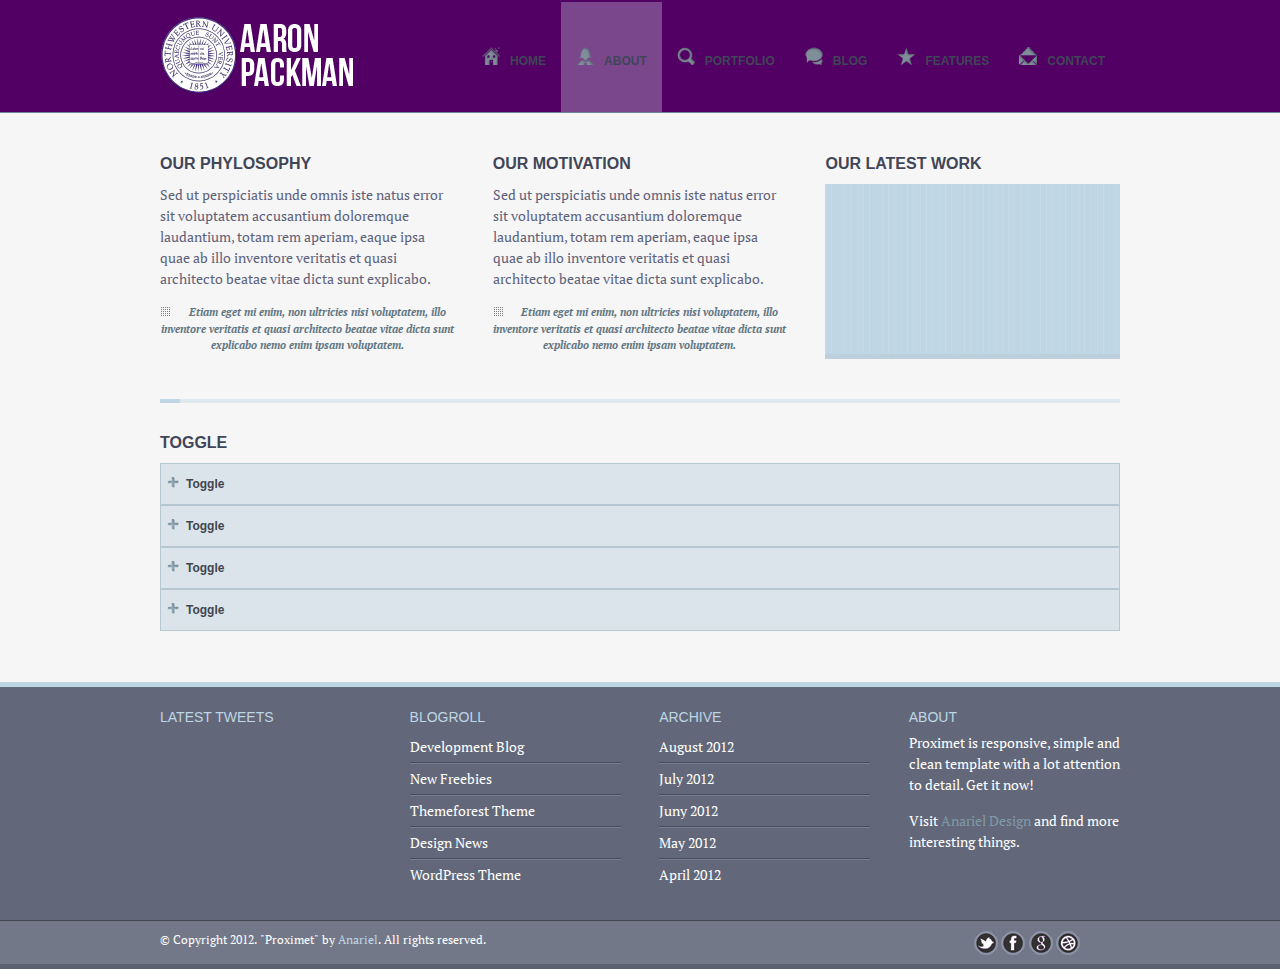
==== about.html @ 251e6d17 "added files" ====
<!DOCTYPE html>
<!--[if lt IE 7 ]><html class="ie ie6" lang="en"> <![endif]-->
<!--[if IE 7 ]><html class="ie ie7" lang="en"> <![endif]-->
<!--[if IE 8 ]><html class="ie ie8" lang="en"> <![endif]-->
<!--[if (gte IE 9)|!(IE)]><!-->
<html lang="en">
<!--<![endif]-->
<head>

<!-- Basic Page Needs ================================================== 
================================================== -->

<meta charset="utf-8">
<title>Proximet Responsive Site Template</title>
<meta name="description" content="Place to put your description text">
<meta name="author" content="">
<!--[if lt IE 9]>
		<script src="http://html5shim.googlecode.com/svn/trunk/html5.js"></script>
	<![endif]-->

<!-- Mobile Specific Metas ================================================== 
================================================== -->

<meta name="viewport" content="width=device-width, initial-scale=1, maximum-scale=1, user-scalable=0">

<!-- CSS ==================================================
================================================== -->

<link rel="stylesheet" href="css/base.css">
<link rel="stylesheet" href="css/skeleton.css">
<link rel="stylesheet" href="css/screen.css">
<link rel="stylesheet" href="css/prettyPhoto.css" type="text/css" media="screen" />

<!-- Favicons ==================================================
================================================== -->

<link rel="shortcut icon" href="images/favicon.png">
<link rel="apple-touch-icon" href="images/apple-touch-icon.png">
<link rel="apple-touch-icon" sizes="72x72" href="images/apple-touch-icon-72x72.png">
<link rel="apple-touch-icon" sizes="114x114" href="images/apple-touch-icon-114x114.png">

<!-- Google Fonts ==================================================
================================================== -->

<link href='http://fonts.googleapis.com/css?family=PT+Serif:400,700,400italic,700italic' rel='stylesheet' type='text/css'>
</head>
<body>

<!-- Home - Content Part ==================================================
================================================== -->
<div id="header">
  <div class="container header"> 
    <!-- Header | Logo, Menu
		================================================== -->
    <header>
      <div class="logo"><a href="index.html"><img src="images/logo.png" alt="" /></a></div>
      <div class="mainmenu">
        <div id="mainmenu">
          <ul class="sf-menu">
            <li><a href="index.html"><span class="home"><img src="images/home.png" alt="" /></span>Home</a></li>
            <li><a href="about.html" id="visited"><span class="home"><img src="images/about.png" alt="" /></span>About</a></li>
            <li><a href="portfolio.html"><span class="home"><img src="images/portfolio.png" alt="" /></span>Portfolio</a>
              <ul>
                <li><a href="gallery.html">Portfolio Gallery</a></li>
              </ul>
            </li>
            <li><a href="blog.html"><span class="home"><img src="images/blog.png" alt="" /></span>Blog</a>
              <ul>
                <li><a href="singleblog.html">Single Post</a></li>
              </ul>
            </li>
            <li><a href="features.html"><span class="home"><img src="images/features.png" alt="" /></span>features</a></li>
            <li><a href="contact.html"><span class="home"><img src="images/contact.png" alt="" /></span>Contact</a></li>
          </ul>
        </div>
        
        <!-- Responsive Menu -->
        
        <form id="responsive-menu" action="#" method="post">
          <select>
            <option value="">Navigation</option>
            <option value="index.html">Home</option>
            <option value="about.html">About</option>
            <option value="portfolio.html">Portfolio</option>
            <option value="gallery.html">Portfolio Gallery</option>
            <option value="blog.html">Blog</option>
            <option value="singleblog.html">Single Post</option>
            <option value="features.html">Features</option>
            <option value="contact.html">Contact</option>
          </select>
        </form>
      </div>
    </header>
  </div>
</div>
<!-- About Content Part - Box One ==================================================
================================================== -->
<div class="blankSeparator"></div>
<div class="container">
  <div class="one_third">
    <section class="aboutoneleft">
      <h2>Our Phylosophy</h2>
      <p>Sed ut perspiciatis unde omnis iste natus error sit voluptatem accusantium doloremque laudantium, totam rem aperiam, eaque ipsa quae ab illo inventore veritatis et quasi architecto beatae vitae dicta sunt explicabo.</p>
      <img class="raster" src="images/raster.png" alt=""/>
      <p class="quote">Etiam eget mi enim, non ultricies nisi voluptatem, illo inventore veritatis et quasi architecto beatae vitae dicta sunt explicabo nemo enim ipsam voluptatem.</p>
    </section>
  </div>
  <!-- end one-third column ends here -->
  <div class="one_third">
    <section class="aboutonecenter">
      <h2>Our Motivation</h2>
      <p>Sed ut perspiciatis unde omnis iste natus error sit voluptatem accusantium doloremque laudantium, totam rem aperiam, eaque ipsa quae ab illo inventore veritatis et quasi architecto beatae vitae dicta sunt explicabo.</p>
      <img class="raster" src="images/raster.png" alt=""/>
      <p class="quote">Etiam eget mi enim, non ultricies nisi voluptatem, illo inventore veritatis et quasi architecto beatae vitae dicta sunt explicabo nemo enim ipsam voluptatem.</p>
    </section>
  </div>
  <!-- end one-third column ends here -->
  <div class="one_third lastcolumn">
    <section class="aboutoneright">
      <h2>Our Latest Work</h2>
      <img src="images/about/1.jpg" alt=""/> </section>
  </div>
  <!-- end one-third column ends here --> 
</div>
<!-- econtainer ends here --> 
<!-- About Content Part - Box Two ==================================================
================================================== -->
<div class="container">
  <div class="sepContainer1"></div>
  <!-- Toggle -->
  <h2>Toggle</h2>
  <div class="toggle-trigger">Toggle</div>
  <div class="toggle-container">
    <p>Pellentesque habitant morbi tristique senectus et netus et malesuada fames ac turpis egestas. Vestibulum tortor quam, feugiat vitae, ultricies eget, tempor sit amet, ante. Donec eu libero sit amet quam egestas semper. Aenean ultricies mi vitae est. Mauris placerat eleifend leo. Quisque sit amet est et sapien ullamcorper pharetra. Vestibulum erat wisi, condimentum sed, commodo vitae, ornare sit amet, wisi. Aenean fermentum, elit eget tincidunt condimentum, eros ipsum rutrum orci, sagittis tempus lacus enim ac dui. Donec non enim in turpis pulvinar facilisis. Ut felis. Praesent dapibus, neque id cursus faucibus, tortor neque egestas augue, eu vulputate magna eros eu erat. </p>
  </div>
  <div class="toggle-trigger">Toggle</div>
  <div class="toggle-container">
    <p>Pellentesque habitant morbi tristique senectus et netus et malesuada fames ac turpis egestas. Vestibulum tortor quam, feugiat vitae, ultricies eget, tempor sit amet, ante. Donec eu libero sit amet quam egestas semper. Aenean ultricies mi vitae est. Mauris placerat eleifend leo. Quisque sit amet est et sapien ullamcorper pharetra. Vestibulum erat wisi, condimentum sed, commodo vitae, ornare sit amet, wisi. Aenean fermentum, elit eget tincidunt condimentum, eros ipsum rutrum orci, sagittis tempus lacus enim ac dui. Donec non enim in turpis pulvinar facilisis. Ut felis. Praesent dapibus, neque id cursus faucibus, tortor neque egestas augue, eu vulputate magna eros eu erat. </p>
  </div>
  <div class="toggle-trigger">Toggle</div>
  <div class="toggle-container">
    <p>Pellentesque habitant morbi tristique senectus et netus et malesuada fames ac turpis egestas. Vestibulum tortor quam, feugiat vitae, ultricies eget, tempor sit amet, ante. Donec eu libero sit amet quam egestas semper. Aenean ultricies mi vitae est. Mauris placerat eleifend leo. Quisque sit amet est et sapien ullamcorper pharetra. Vestibulum erat wisi, condimentum sed, commodo vitae, ornare sit amet, wisi. Aenean fermentum, elit eget tincidunt condimentum, eros ipsum rutrum orci, sagittis tempus lacus enim ac dui. Donec non enim in turpis pulvinar facilisis. Ut felis. Praesent dapibus, neque id cursus faucibus, tortor neque egestas augue, eu vulputate magna eros eu erat. </p>
  </div>
  <div class="toggle-trigger">Toggle</div>
  <div class="toggle-container">
    <p>Pellentesque habitant morbi tristique senectus et netus et malesuada fames ac turpis egestas. Vestibulum tortor quam, feugiat vitae, ultricies eget, tempor sit amet, ante. Donec eu libero sit amet quam egestas semper. Aenean ultricies mi vitae est. Mauris placerat eleifend leo. Quisque sit amet est et sapien ullamcorper pharetra. Vestibulum erat wisi, condimentum sed, commodo vitae, ornare sit amet, wisi. Aenean fermentum, elit eget tincidunt condimentum, eros ipsum rutrum orci, sagittis tempus lacus enim ac dui. Donec non enim in turpis pulvinar facilisis. Ut felis. Praesent dapibus, neque id cursus faucibus, tortor neque egestas augue, eu vulputate magna eros eu erat. </p>
  </div>
  <!-- ENDS Toggle --> 
</div>
<div class="blankSeparator1"></div>

<!--Footer ==================================================
================================================== -->
<div id="footer">
  <div class="container footer">
    <div class="one_fourth">
      <h3>Latest Tweets</h3>
      <div id="tweets"></div>
    </div>
    <div class="one_fourth">
      <h3>Blogroll</h3>
      <ul>
        <li class="lines"><a href="#" title="">Development Blog</a></li>
        <li class="lines"><a href="#" class="">New Freebies</a></li>
        <li class="lines"><a href="#" class="">Themeforest Theme</a></li>
        <li class="lines"><a href="#" class=""> Design News</a></li>
        <li class="lines"><a href="#" class="">WordPress Theme</a></li>
      </ul>
    </div>
    <div class="one_fourth">
      <h3>Archive</h3>
      <ul>
        <li class="lines"><a href="#" class=""> August 2012</a></li>
        <li class="lines"><a href="#" class="">July 2012</a></li>
        <li class="lines"><a href="#" class="">Juny 2012</a></li>
        <li class="lines"><a href="#" class=""> May 2012</a></li>
        <li class="lines"><a href="#" class="">April 2012</a></li>
      </ul>
    </div>
    <div class="one_fourth lastcolumn">
      <h3>About</h3>
      <p>Proximet is responsive, simple and clean template with a lot attention to detail. Get it now!</p>
      <p>Visit <a href="http://anarieldesign.com/" >Anariel Design</a> and find more interesting things.</p>
    </div>
  </div>
  <!-- container ends here --> 
</div>
<!-- footer ends here --> 
<!-- Copyright ==================================================
================================================== -->
<div id="copyright">
  <div class="container">
    <div class="eleven columns alpha">
      <p class="copyright">&copy; Copyright 2012. &quot;Proximet&quot; by <a href="http://www.anarieldesign.com/">Anariel</a>. All rights reserved.</p>
    </div>
    <div class="five columns omega">
      <section class="socials">
        <ul class="socials fr">
          <li><a href="#"><img src="images/socials/twitter.png" class="poshytip" title="Twitter"  alt="" /></a></li>
          <li><a href="#"><img src="images/socials/facebook.png" class="poshytip" title="Facebook" alt="" /></a></li>
          <li><a href="#"><img src="images/socials/google.png" class="poshytip" title="Google" alt="" /></a></li>
          <li><a href="#"><img src="images/socials/dribbble.png" class="poshytip" title="Dribbble" alt="" /></a></li>
        </ul>
      </section>
    </div>
  </div>
  <!-- container ends here --> 
</div>
<!-- copyright ends here --> 
<!-- End Document
================================================== --> 
<!-- Scripts ==================================================
================================================== --> 
<script src="js/jquery-1.8.0.min.js" type="text/javascript"></script> 
<!-- Main js files --> 
<script src="js/screen.js" type="text/javascript"></script> 
<!-- Tooltip --> 
<script src="js/poshytip-1.0/src/jquery.poshytip.min.js" type="text/javascript"></script> 
<!-- Tabs --> 
<script src="js/tabs.js" type="text/javascript"></script> 
<!-- Tweets --> 
<script src="js/jquery.tweetable.js" type="text/javascript"></script> 
<!-- Include prettyPhoto --> 
<script src="js/jquery.prettyPhoto.js" type="text/javascript"></script> 
<!-- Include Superfish --> 
<script src="js/superfish.js" type="text/javascript"></script> 
<script src="js/hoverIntent.js" type="text/javascript"></script> 
<!-- Flexslider --> 
<script src="js/jquery.flexslider-min.js" type="text/javascript"></script> 
<script type="text/javascript" src="js/modernizr.custom.29473.js"></script>
</body>
</html>
---- css/base.css ----
/*
* Skeleton V1.1
* Copyright 2011, Dave Gamache
* www.getskeleton.com
* Free to use under the MIT license.
* http://www.opensource.org/licenses/mit-license.php
* 8/17/2011
*/


/* Table of Content
==================================================
	#Reset & Basics
	#Basic Styles
	#Site Styles
	#Typography
	#Links
	#Lists
	#Images
	#Buttons
	#Tabs
	#Forms
	#Misc */


/* #Reset & Basics (Inspired by E. Meyers)
================================================== */
html, body, div, span, applet, object, iframe, h1, h2, h3, h4, h5, h6, p, blockquote, pre, a, abbr, acronym, address, big, cite, code, del, dfn, em, img, ins, kbd, q, s, samp, small, strike, strong, sub, sup, tt, var, b, u, i, center, dl, dt, dd, ol, ul, li, fieldset, form, label, legend, table, caption, tbody, tfoot, thead, tr, th, td, article, aside, canvas, details, embed, figure, figcaption, footer, header, hgroup, menu, nav, output, ruby, section, summary, time, mark, audio, video {
	margin: 0;
	padding: 0;
	border: 0;
	font-size: 100%;
	font: inherit;
	vertical-align: baseline;
}
article, aside, details, figcaption, figure, footer, header, hgroup, menu, nav, section {
	display: block;
}
body {
	line-height: 1;
/*overflow-x: hidden;*/}
ol, ul {
	list-style: none;
}
blockquote, q {
	quotes: none;
}
blockquote:before, blockquote:after, q:before, q:after {
	content: '';
	content: none;
}
table {
	border-collapse: collapse;
	border-spacing: 0;
}
/* #Basic Styles
================================================== */
body {
	font: 12px Arial, Helvetica, sans-serif;
	line-height: 20px;
	color: white;
	-webkit-font-smoothing: antialiased; /* Fix for webkit rendering */
	-webkit-text-size-adjust: 100%;
	overflow-x: hidden;
}
html {
	background:#f7f6f6;
/*overflow-x: hidden;*/ }
/* #Typography
================================================== */
h1, h2, h3, h4, h5, h6 {
	color: #414558;
	font-family: Arial, Helvetica, sans-serif;
	font-weight: normal;
}
h1 a, h2 a, h3 a, h4 a, h5 a, h6 a {
	font-weight: inherit;
	color: #6d8696;
}
h1 {
	font-size: 48px;
	margin-bottom: 10px;
}
h2 {
	font-size: 16px;
	margin-bottom:10px;
	font-weight:600;
	text-transform:uppercase;
}
h3 {
	font-size: 14px;
	margin-bottom: 5px;
	text-transform:uppercase;
}
h4 {
	font-size: 14px;
	margin-bottom: 10px;
}
h5 {
	font-size: 12px;
	margin-bottom: 10px;
}
h6 {
	font-size: 11px;
	margin-bottom: 10px;
}
.subheader {
	color: #414558;
}
p {
	color: #5e637b;
	line-height:1.5em;
	font-size:14px;
	margin: 0 0 15px 0;
	font-family: 'PT Serif', serif;
}
p.last {
	margin-bottom:0;
}
p img {
	margin: 0;
}
ul li, ul li a {
	font-family: 'PT Serif', serif;
	font-size:14px;
}
img.left {
	float: left;
	margin-bottom: 20px;
	margin-right: 20px;
}
img.right {
	float: right;
	margin-bottom: 20px;
	margin-left: 20px;
}
em {
	font-style: italic;
}
strong {
	font-weight: bold;
	color: #414558;
}
small {
	font-size: 80%;
}
/*	Blockquotes  */
blockquote, blockquote p {
	font-size: 14px;
	line-height: 24px;
	color: #cdcdcd;
	font-style: italic;
}
blockquote {
	margin: 0 0 0px;
	padding: 0;
	border-right: 1px solid #796172;
}
blockquote cite {
	display: block;
	font-size: 12px;
	color: #cdcdcd;
}
blockquote cite:before {
	content: "\2014 \0020";
}
blockquote cite a, blockquote cite a:visited, blockquote cite a:visited {
	color: #cdcdcd;
}
hr {
	border: solid #ddd;
	border-width: 1px 0 0;
	clear: both;
	margin: 10px 0 30px;
	height: 0;
}
	
/* Text Selection */

::selection {
background: #6d8696;
color: #414558; /* Safari */
}
::-moz-selection {
background: #6d8696;
color: #414558; /* Firefox */
}
/* #Links
================================================== */
a, a:visited {
	color:#8098a6;
	text-decoration: none;
	outline: 0;
}
p a, p a:visited {
	line-height: inherit;
}
/* #Images
================================================== */
img.scale-with-grid {
	max-width: 100%;
	height: auto;
}
/* #Tabs (activate in tabs.js)
================================================== */
ul.tabs {
	display: block;
	margin: 0 0 20px 0;
}
ul.tabs li {
	width: auto;
	height: 18px;
	padding: 0 20px 0 0px;
	float: left;
	margin-bottom: 0;
	font-family: Arial, Helvetica, sans-serif;
}
ul.tabs li a {
	text-decoration: none;
	width: auto;
	height: 18px;
	padding: 0px 15px 0 0px;
	border-right:1px solid #414550;
	line-height: 30px;
	margin: 0;
	color:#bfd6e4;
	font-size: 16px;
}
ul.tabs li a.active {
	height: 30px;
	position: relative;
	top: 0px;
	padding-top: 0px;
	margin: 0 0 0 0px;
	color: #fff;/*-moz-border-radius-topleft: 2px;
		-webkit-border-top-left-radius: 2px;
		border-top-left-radius: 2px;
		-moz-border-radius-topright: 2px;
		-webkit-border-top-right-radius: 2px;
		border-top-right-radius: 2px;*/
}
ul.tabs li:first-child a.active {
	margin-left: 0;
}
ul.tabs-content {
	margin: 0;
	display: block;
	color:#efefef;
}
ul.tabs-content > li {
	display:none;
}
ul.tabs-content > li.active {
	display: block;
}
/* Clearfixing tabs for beautiful stacking */
	ul.tabs:before, ul.tabs:after {
	content: '\0020';
	display: block;
	overflow: hidden;
	visibility: hidden;
	width: 0;
	height: 0;
}
ul.tabs:after {
	clear: both;
}
ul.tabs {
	zoom: 1;
}
/* #Forms
================================================== */

/* General Forms */

form {
	margin-bottom: 0px;
}
fieldset {
	margin-bottom: 20px;
}
label, legend {
	display: block;
	font-weight: bold;
	font-size: 13px;
}
input[type="checkbox"] {
	display: inline;
}
label span, legend span {
	font-weight: normal;
	font-size: 13px;
	color: #444;
}
input[type="text"], input[type="password"], input[type="email"], textarea, select {
	padding: 10px 10px;
	outline: none;
	overflow: hidden;
	font: 12px Arial, Helvetica, sans-serif;
	color: #414558;
	margin: 0;
	width: 198px;
	max-width: 100%;
	display: block;
	margin-bottom: 10px;
	background: #eee;
}
select {
	padding: 0;
}
input[type="text"]:focus, input[type="password"]:focus, input[type="email"]:focus, textarea:focus {
	border: 1px solid #bbb;
	color: #555;
}
textarea {
	min-height: 100px;
}
select {
	width: 220px;
}
/* Header Responsive Menu Form Style */
	
.header form {
	margin-bottom: 15px;
}
.header select {
	-webkit-appearance: none;
	padding: 10px;
	outline: none;
	border:none;
	overflow: hidden;
	font: 12px Arial, Helvetica, sans-serif;
	margin: 0;
	width: 100%;
	max-width: 100%;
	display: block;
	background:#fff url('../images/navselect.gif') no-repeat right center;
}
.header option {
	outline: none;
	border: 0;
	overflow: hidden;
	font: 12px Arial, Helvetica, sans-serif;
	color: #414558;
	margin: 0;
	width: 100%;
	max-width: 100%;
	display: block;
	padding-left: 15px;
}
/* #Misc
================================================== */
.remove-bottom {
	margin-bottom: 0 !important;
}
.half-bottom {
	margin-bottom: 10px !important;
}
.add-bottom {
	margin-bottom: 20px !important;
}
.left {
	float: left;
}
.right {
	float: right;
}
---- css/skeleton.css ----
/*
* Skeleton V1.1
* Copyright 2011, Dave Gamache
* www.getskeleton.com
* Free to use under the MIT license.
* http://www.opensource.org/licenses/mit-license.php
* 8/17/2011
*/


/* Table of Contents
==================================================
    #Base 960 Grid
    #Tablet (Portrait)
    #Mobile (Portrait)
    #Mobile (Landscape)
    #Clearing */



/* #Base 960 Grid
================================================== */

    .container {
	position: relative;
	width: 960px;
	margin: 0 auto;
}
.column, .columns {
	float: left;
	display: inline;
	margin-left: 20px;
	margin-right: 20px;
}
.row {
	margin-bottom: 20px;
}
/* Nested Column Classes */
    .column.alpha, .columns.alpha {
	margin-left: 0;
}
.column.omega, .columns.omega {
	margin-right: 0;
}
/* Base Grid */
    .container .one.column {
	width: 20px;
}
.container .two.columns {
	width: 80px;
}
.container .three.columns {
	width: 140px;
}
.container .four.columns {
	width: 200px;
}
.container .five.columns {
	width: 260px;
}
.container .six.columns {
	width: 320px;
}
.container .seven.columns {
	width: 380px;
}
.container .eight.columns {
	width: 440px;
}
.container .nine.columns {
	width: 500px;
}
.container .ten.columns {
	width: 560px;
}
.container .eleven.columns {
	width: 620px;
}
.container .twelve.columns {
	width: 680px;
}
.container .thirteen.columns {
	width: 740px;
}
.container .fourteen.columns {
	width: 800px;
}
.container .fifteen.columns {
	width: 860px;
}
.container .sixteen.columns {
	width: 920px;
}
.container .one-third.column {
	width: 280px;
}
.container .two-thirds.column {
	width: 600px;
}
/* Offsets */
    .container .offset-by-one {
	padding-left: 40px;
}
.container .offset-by-two {
	padding-left: 100px;
}
.container .offset-by-three {
	padding-left: 160px;
}
.container .offset-by-four {
	padding-left: 220px;
}
.container .offset-by-five {
	padding-left: 280px;
}
.container .offset-by-six {
	padding-left: 340px;
}
.container .offset-by-seven {
	padding-left: 400px;
}
.container .offset-by-eight {
	padding-left: 460px;
}
.container .offset-by-nine {
	padding-left: 520px;
}
.container .offset-by-ten {
	padding-left: 580px;
}
.container .offset-by-eleven {
	padding-left: 640px;
}
.container .offset-by-twelve {
	padding-left: 700px;
}
.container .offset-by-thirteen {
	padding-left: 760px;
}
.container .offset-by-fourteen {
	padding-left: 820px;
}
.container .offset-by-fifteen {
	padding-left: 880px;
}



/* #Tablet (Portrait)
================================================== */

    /* Note: Design for a width of 768px */

    @media only screen and (min-width: 768px) and (max-width: 959px) {
 .container {
width: 768px;
}
 .container .column,  .container .columns {
margin-left: 10px;
margin-right: 10px;
}
 .column.alpha, .columns.alpha {
margin-left: 0;
margin-right: 10px;
}
 .column.omega, .columns.omega {
margin-right: 0;
margin-left: 10px;
}
 .container .one.column {
width: 28px;
}
 .container .two.columns {
width: 76px;
}
 .container .three.columns {
width: 124px;
}
 .container .four.columns {
width: 172px;
}
 .container .five.columns {
width: 220px;
}
 .container .six.columns {
width: 268px;
}
 .container .seven.columns {
width: 316px;
}
 .container .eight.columns {
width: 364px;
}
 .container .nine.columns {
width: 412px;
}
 .container .ten.columns {
width: 460px;
}
 .container .eleven.columns {
width: 508px;
}
 .container .twelve.columns {
width: 556px;
}
 .container .thirteen.columns {
width: 604px;
}
 .container .fourteen.columns {
width: 652px;
}
 .container .fifteen.columns {
width: 700px;
}
 .container .sixteen.columns {
width: 748px;
}
 .container .one-third.column {
width: 236px;
}
 .container .two-thirds.column {
width: 492px;
}

        /* Offsets */
        .container .offset-by-one {
padding-left: 48px;
}
 .container .offset-by-two {
padding-left: 96px;
}
 .container .offset-by-three {
padding-left: 144px;
}
 .container .offset-by-four {
padding-left: 192px;
}
 .container .offset-by-five {
padding-left: 240px;
}
 .container .offset-by-six {
padding-left: 288px;
}
 .container .offset-by-seven {
padding-left: 336px;
}
 .container .offset-by-eight {
padding-left: 348px;
}
 .container .offset-by-nine {
padding-left: 432px;
}
 .container .offset-by-ten {
padding-left: 480px;
}
 .container .offset-by-eleven {
padding-left: 528px;
}
 .container .offset-by-twelve {
padding-left: 576px;
}
 .container .offset-by-thirteen {
padding-left: 624px;
}
 .container .offset-by-fourteen {
padding-left: 672px;
}
 .container .offset-by-fifteen {
padding-left: 720px;
}
}


/*  #Mobile (Portrait)
================================================== */

    /* Note: Design for a width of 320px */

    @media only screen and (max-width: 767px) {
 .container {
width: 300px;
}
 .column, .columns {
float: left;
display: inline;
margin-left: 10px;
margin-right: 10px;
}
 .row {
margin-bottom: 20px;
}

		/* Nested Column Classes */
		.column.alpha, .columns.alpha {
margin: 0;
}
 .column.omega, .columns.omega {
margin: 0;
}
 .container .one-third.column {
margin: 10px 0;
}
 .container .one.column,  .container .two.columns,  .container .three.columns,  .container .four.columns,  .container .five.columns,  .container .six.columns,  .container .seven.columns,  .container .eight.columns,  .container .nine.columns,  .container .ten.columns,  .container .eleven.columns,  .container .twelve.columns,  .container .thirteen.columns,  .container .fourteen.columns,  .container .fifteen.columns,  .container .sixteen.columns {
width: 280px;
}
 .container .one-third.column,  .container .two-thirds.column {
width: 280px;
}

        /* Offsets */
        .container .offset-by-one,  .container .offset-by-two,  .container .offset-by-three,  .container .offset-by-four,  .container .offset-by-five,  .container .offset-by-six,  .container .offset-by-seven,  .container .offset-by-eight,  .container .offset-by-nine,  .container .offset-by-ten,  .container .offset-by-eleven,  .container .offset-by-twelve,  .container .offset-by-thirteen,  .container .offset-by-fourteen,  .container .offset-by-fifteen {
padding-left: 0;
}
}


/* #Mobile (Landscape)
================================================== */

    /* Note: Design for a width of 480px */

    @media only screen and (min-width: 480px) and (max-width: 767px) {
 .container {
width: 420px;
}
 .column, .columns {
float: left;
display: inline;
margin-left: 10px;
margin-right: 10px;
}
 .row {
margin-bottom: 20px;
}

		/* Nested Column Classes */
		.column.alpha, .columns.alpha {
margin: 0;
}
 .column.omega, .columns.omega {
margin: 0;
}
 .container .one-third.column {
margin: 10px 0;
}
 .container .one.column,  .container .two.columns,  .container .three.columns,  .container .four.columns,  .container .five.columns,  .container .six.columns,  .container .seven.columns,  .container .eight.columns,  .container .nine.columns,  .container .ten.columns,  .container .eleven.columns,  .container .twelve.columns,  .container .thirteen.columns,  .container .fourteen.columns,  .container .fifteen.columns,  .container .sixteen.columns {
width: 400px;
}
 .container .one-third.column,  .container .two-thirds.column {
width: 400px;
}
}
/* #Clearing
================================================== */

    /* Self Clearing Goodness */
    .container:after {
	content: "\0020";
	display: block;
	height: 0;
	clear: both;
	visibility: hidden;
}
/* Use clearfix class on parent to clear nested columns,
    or wrap each row of columns in a <div class="row"> */
    .clearfix:before,  .clearfix:after,  .row:before,  .row:after {
	content: '\0020';
	display: block;
	overflow: hidden;
	visibility: hidden;
	width: 0;
	height: 0;
}
.row:after,  .clearfix:after {
	clear: both;
}
.row,  .clearfix {
	zoom: 1;
}
/* You can also use a <br class="clear" /> to clear columns */
    .clear {
	clear: both;
	display: block;
	overflow: hidden;
	visibility: hidden;
	width: 0;
	height: 0;
}
---- css/screen.css ----
/****************************** MAIN STYLES - backgorund,deviders ******************************/

/* Main Container */
img, embed, object, video {
	max-width: 100%
}
/* Deviders */
div.line {
	height: 6px;
	background:url(../images/separator.png) 0 0 no-repeat;
	border-top:2px solid #cfa0d1;
	display: block;
	margin:0;
}
div.sepContainer {
	height: 4px;
	background:#e1e8ed;
	border-left:20px solid #bfd6e4;
	display: block;
	margin: 20px 0;
}
div.sepContainer1 {
	height: 4px;
	background:#e1e8ed;
	border-left:20px solid #bfd6e4;
	display: block;
	margin: 10px 0 30px 0;
}
div.sepContainer2 {
	height: 4px;
	background:#e1e8ed;
	border-left:20px solid #bfd6e4;
	display: block;
	margin: 5px 0;
}
div.blankSeparator {
	height: 1px;
	margin:20px 0;
	display: block;
}
div.blankSeparator1 {
	height: 1px;
	margin:25px 0;
	display: block;
}
div.blankSeparator2 {
	height: 1px;
	margin:10px 0;
	display: block;
}
.tip-twitter {
	z-index:1000;
	text-align:left;
	border-radius:4px;
	-moz-border-radius:4px;
	-webkit-border-radius:4px;
	padding:8px 8px;
	max-width:200px;
	color:#fff;
	background-color: #8098a6;
	font-family: Arial, Helvetica, sans-serif;
}
.tip-twitter .tip-inner {
	font:12px/16px Arial, Helvetica, sans-serif;
}
/****************************** HOME - Content Part - Logo&Menu ******************************/
/* Header - Logo & Menu */
#header {
	background:#520063;
	margin-top:0px;
	border-bottom:1px solid #6d8696;
}
.logo {
	float: left;
	margin-right: 2px;
	margin-top:15px;
	margin-bottom:10px;
}
.mainmenu {
	float:right;
}
ul.sf-menu {
	margin-top:0px;
}
/*** ESSENTIAL STYLES ***/
.sf-menu, .sf-menu * {
	margin:			0;
	padding:		0;
	list-style:		none;
}
.sf-menu {
	line-height:	1.0;
}
.sf-menu ul {
	position:		absolute;
	top:			-999em;
	width:			10em; /* left offset of submenus need to match (see below) */
}
.sf-menu ul li {
	width:			100%;
}
.sf-menu li:hover {
	visibility:		inherit; /* fixes IE7 'sticky bug' */
}
.sf-menu li {
	float:			left;
	position:		relative;
}
.sf-menu a {
	display:		block;
	position:		relative;
}
.sf-menu li:hover ul, .sf-menu li.sfHover ul {
	left:			0;
	top:			2.5em; /* match top ul list item height */
	z-index:		99;
}
ul.sf-menu li:hover li ul, ul.sf-menu li.sfHover li ul {
	top:			-999em;
}
ul.sf-menu li li:hover ul, ul.sf-menu li li.sfHover ul {
	left:			10em; /* match ul width */
	top:			0;
}
ul.sf-menu li li:hover li ul, ul.sf-menu li li.sfHover li ul {
	top:			-999em;
}
ul.sf-menu li li li:hover ul, ul.sf-menu li li li.sfHover ul {
	left:			10em; /* match ul width */
	top:			0;
}
.sf-menu {
	position: relative;
	float: right;
	line-height: 12px;
	margin: 0;
	z-index: 99;
}
.sf-menu li {
	background:transparent;
	border-top:2px solid transparent;
	-webkit-transition: all 0.5s ease;
	-moz-transition: all 0.5s ease-in-out;
	-o-transition: all 0.5s ease-in-out;
	-ms-transition: all 0.5s ease-in-out;
	transition: all 0.5s ease-in-out;
}
.sf-menu li:hover { /* visited pseudo selector so IE6 applies text colour*/
	background: rgba(215, 234, 238, 0.3);
	border-top:2px solid #fff;
}
.sf-menu li a {
	font-family: Arial, Helvetica, sans-serif;
	font-size: 12px;
	padding:45px 15px 45px 15px;
	text-decoration:none;
	text-transform:uppercase;
	font-weight:600;
	color: #414558;
}
li a#visited {
	background: rgba(215, 234, 238, 0.3);
}
/*** submenu ***/
.sf-menu li ul {
	border-bottom:5px solid #bfd6e4;
	margin-top:75px;
}
.sf-menu ul li { /* visited pseudo selector so IE6 applies text colour*/
	border-top:none;
}
.sf-menu ul li:hover { /* visited pseudo selector so IE6 applies text colour*/
	border-top:none;
}
.sf-menu li ul li a {
	padding:15px 0 15px 0;
	text-decoration:none;
	color:#fff;
	background:#727888;
	color: #fff;
	border: 0;
	padding:15px;
	font-weight: normal;
	font-size: 11px;
	text-transform:lowercase;
	-webkit-transition: all 0.3s ease;
	-moz-transition: all 0.3s ease-in-out;
	-o-transition: all 0.3s ease-in-out;
	-ms-transition: all 0.3s ease-in-out;
	transition: all 0.3s ease-in-out;
}
.sf-menu li ul li a:hover {
	padding-left: 18px;
}
.sf-menu li li {
	border-bottom:1px solid #606573;
}
/* apply hovers to modern browsers */
a:focus > .sf-sub-indicator, a:hover > .sf-sub-indicator, a:active > .sf-sub-indicator, li:hover > a > .sf-sub-indicator, li.sfHover > a > .sf-sub-indicator {
	background-position: -10px -100px; /* arrow hovers for modern browsers*/
}
/* point right for anchors in subs */
.sf-menu ul .sf-sub-indicator {
	background-position:-10px 0;
}
.sf-menu ul a > .sf-sub-indicator {
	background-position:  0 0;
}
/* apply hovers to modern browsers */
.sf-menu ul a:focus > .sf-sub-indicator, .sf-menu ul a:hover > .sf-sub-indicator, .sf-menu ul a:active > .sf-sub-indicator, .sf-menu ul li:hover > a > .sf-sub-indicator, .sf-menu ul li.sfHover > a > .sf-sub-indicator {
	background-position: -10px 0; /* arrow hovers for modern browsers*/
}
span.home {
	margin-right:10px;
}
/****************************** HOME - Content Part - FlexSlider ******************************/
/*
 * jQuery FlexSlider v1.8
 * http://www.woothemes.com/flexslider/
 *
 * Copyright 2012 WooThemes
 * Free to use under the MIT license.
 * http://www.opensource.org/licenses/mit-license.php
 */

/* Browser Resets */
.flex-container a, .flexslider a, .flex-container a:active, .flexslider a:active, .flex-container a:focus, .flexslider a:focus {
	outline: none;
}
.slides, .flex-control-nav, .flex-direction-nav {
	margin: 0;
	padding: 0;
	list-style: none;
}
/* FlexSlider Necessary Styles
*********************************/
.flexslider {
	margin: 0px 0 0 0;
	padding: 0;
	background:#fff;
	border-top:1px solid #efefef;
	border-bottom:5px solid #89a2b2;
}
.flexslider .slides > li {
	display: none;
	-webkit-backface-visibility: hidden;
} /* Hide the slides before the JS is loaded. Avoids image jumping */
.flexslider .slides img {
	display: block;
}
.flex-pauseplay span {
	text-transform: capitalize;
}
/* Clearfix for the .slides element */
.slides:after {
	content: ".";
	display: block;
	clear: both;
	visibility: hidden;
	line-height: 0;
	height: 0;
}
html[xmlns] .slides {
	display: block;
}
* html .slides {
	height: 1%;
}
/* No JavaScript Fallback */
/* If you are not using another script, such as Modernizr, make sure you
 * include js that eliminates this class on page load */
.no-js .slides > li:first-child {
	display: block;
}
/* FlexSlider Default Theme
*********************************/
.flexslider {
	position: relative;
	zoom: 1;
}
.flexslider .slides {
	zoom: 1;
}
.flexslider .slides > li {
	position: relative;
}
/* Suggested container for "Slide" animation setups. Can replace this with your own, if you wish */
.flex-container {
	zoom: 1;
	position: relative;
}
/* Caption style */
/* IE rgba() hack */
.flex-caption {
	zoom: 1;
	width: 20%;
	padding: 2%;
	margin: 0;
	position: absolute;
	left: 0;
	bottom: 0;
	background:#bfd6e4;
	color:#414558;
	font-size: 12px;
	line-height: 15px;
}
/* Direction Nav */
.flex-direction-nav {
	height: 0;
}
.flex-direction-nav a {
	width:52px;
	height: 52px;
	margin: -15px 0 0;
	display: block;
	background:  url(../images/flexslider/bg_direction_nav.png) no-repeat;
	position: absolute;
	top: 50%;
	cursor: pointer;
	text-indent: -999em;
}
.flex-direction-nav .flex-next {
	background-position: -52px 0;
	right: 0px;
}
.flex-direction-nav .flex-prev {
	left: 0px;
}
.flex-direction-nav .flex-disabled {
	opacity: .3;
	filter:alpha(opacity=30);
	cursor: default;
}
/* Control Nav */
.flex-control-nav {
	width: 100%;
	position: absolute;
	bottom: -30px;
	text-align: center;
}
.flex-control-nav li {
	margin: 0 0 0 5px;
	display: inline-block;
	zoom: 1;
*display: inline;
}
.flex-control-nav li:first-child {
	margin: 0;
}
.flex-control-nav a {
	width: 13px;
	height: 13px;
	display: block;
	cursor: pointer;
	text-indent: -999em;
}
.flex-control-nav a:hover {
	background-position: 0 -13px;
}
.flex-control-nav a.flex-active {
	background-position: 0 -26px;
	cursor: default;
}
/****************************** HOME - Content Part - Box One ******************************/
.info a {
	color:#89a2b2;
	margin-left:0;
	-webkit-transition: all 0.3s ease;
	-moz-transition: all 0.3s ease-in-out;
	-o-transition: all 0.3s ease-in-out;
	-ms-transition: all 0.3s ease-in-out;
	transition: all 0.3s ease-in-out;
	cursor:pointer;
}
.info a:hover {
	margin-left:4px;
	color:#738a99;
}
span.red {
	color:#c45d69;
}
span.green {
	color:#61bd68;
}
/****************************** HOME - Content Part - Box Two ******************************/
.quote {
	text-align:center;
	padding:0px 0 10px 0;
}
.quote h3 {
	font-style:italic;
	font-weight:bold;
}
.quote h4 {
	margin-bottom:-10px;
}
.clients img {
	border-bottom:6px solid #efefef;
	opacity: 0.5;
	filter: alpha(opacity=50);
	-webkit-transition: opacity 0.5s linear;
	-moz-transition: opacity 0.5s linear;
	-o-transition: opacity 0.5s linear;
	-ms-transition: opacity 0.5s linear;
	transition: opacity 0.5s linear;
	cursor:pointer;
}
.clients img:hover {
	opacity: 1;
	filter: alpha(opacity=100);
	-webkit-transition: opacity 1s linear;
	-moz-transition: opacity 1s linear;
	-o-transition: opacity 1s linear;
	-ms-transition: opacity 1s linear;
	transition: opacity 1s linear;
}
/****************************** HOME - Content Part - Box Three ******************************/
.boxthree .one_third {
	background:#e1e8ed;
	box-shadow: 1px 1px 0px rgba(0, 0, 0, 0.1), 1px -1px 0px #efefef;
	border-bottom:3px solid transparent;
	-webkit-transition: all 0.3s ease;
	-moz-transition: all 0.3s ease-in-out;
	-o-transition: all 0.3s ease-in-out;
	-ms-transition: all 0.3s ease-in-out;
	transition: all 0.3s ease-in-out;
}
.boxthree .one_third:hover {
	border-bottom:3px solid #c45d69;
}
.boxthreeleft, .boxthreecenter, .boxthreeright {
	padding:20px 20px 15px 20px;
}
.boxthree img {
	opacity: 1;
	filter: alpha(opacity=100);
	-webkit-transition: opacity 0.5s linear;
	-moz-transition: opacity 0.5s linear;
	-o-transition: opacity 0.5s linear;
	-ms-transition: opacity 0.5s linear;
	transition: opacity 0.5s linear;
}
.boxthree img:hover {
	opacity: 0.7;
	filter: alpha(opacity=70);
	-webkit-transition: opacity 1s linear;
	-moz-transition: opacity 1s linear;
	-o-transition: opacity 1s linear;
	-ms-transition: opacity 1s linear;
	transition: opacity 1s linear;
}
.boxthree h3 {
	border-bottom:1px solid #d2dbe2;
}
a.simple {
	color:#c45d69;
	font-size:11px;
}
/****************************** HOME - Content Part - Footer ******************************/
#footer {
	background:#626879;
	padding:20px 0px;
	border-top:5px solid #bfd6e4;
}
.footer p {
	color:white;
}
.footer h3 {
	color:#bfd6e4;
}
#tweets li {
	line-height: 1.5em;
	color:#efefef;
}
#tweets li a {
	color:#bfd6e4;
}
#tweets p.meta {
	color:#bfd6e4;
	margin-top:10px;
}
#tweets li.tweet_content_0 {
	border-top:0px none;
	list-style:none;
}
#tweets li:last-child {
	border-bottom:0px none;
}
#tweets .hash {
	color:#efefef;
}
#tweets .reply {
	color:#efefef;
}
.footer ul li {
	color:#f1f2f2;
	border-top:1px solid #787f94;
	border-bottom:1px solid #494d5a;
	padding:5px 0;
}
.footer ul li:last-child {
	border-bottom:none;
}
.footer ul li:first-child {
	border-top:none;
}
.footer ul li a {
	color:white;
	-webkit-transition: all 0.3s ease;
	-moz-transition: all 0.3s ease-in-out;
	-o-transition: all 0.3s ease-in-out;
	-ms-transition: all 0.3s ease-in-out;
	transition: all 0.3s ease-in-out;
	cursor:pointer;
}
.footer ul li a:hover {
	color:#bfd6e4;
	padding-left:5px;
}
/****************************** HOME - Content Part - Copyright ******************************/
#copyright {
	background:#727888;
	border-top:1px solid #414550;
	border-bottom:5px solid #5c616f;
}
p.copyright {
	font-size:12px;
	color:white;
	padding-top:10px;
}
p.copyright a {
	color:#bfd6e4;
}
ul.socials {
	margin-top:10px;
	float:right;
}
ul.socials li {
	display:inline;
}
/****************************** ABOUT - Content Part ******************************/
.aboutoneleft p.quote, .aboutonecenter p.quote {
	color:#647884;
	font-style:italic;
	font-weight:bold;
	font-size:11px;
}
.aboutoneleft img.raster, .aboutonecenter img.raster {
	float:left;
	margin-right:10px;
	margin-top:2px;
}
.aboutoneright img {
	border-bottom:5px solid #bccfdb;
}
/* TOGGLE -------------------------------------------------*/
.toggle-trigger {
	text-decoration: none;
	color: #414550;
	font-weight: bold;
	padding: 10px 10px 10px 25px;
	cursor: pointer;
	border: 1px solid #b7c7d1;
	background: #dae4ea url(../images/about/toggle.png) no-repeat 5px 10px;
	-webkit-transition: all 0.3s ease;
	-moz-transition: all 0.3s ease-in-out;
	-o-transition: all 0.3s ease-in-out;
	-ms-transition: all 0.3s ease-in-out;
	transition: all 0.3s ease-in-out;
}
.toggle-trigger.active {
	border-bottom:1px solid #b7c7d1;
	background:#bfd6e4 url(../images/about/toggle.png) no-repeat 5px -75px;
}
.toggle-trigger:hover {
	background-color:#bfd6e4;
}
.toggle-container {
	margin-bottom: 0px;
	padding: 5px 10px;
	border-bottom: 1px solid #ccc;
	border-right: 1px solid #ccc;
	border-left: 1px solid #ccc;
}
/***************** PORTFOLIO / Pagination*****************/
.portfolio .flexslider {
	margin: 0px 0 30px 0;
	padding: 5px;
	background:#fff;
	border:1px solid #efefef;
}
.portfolio h2 {
	border-bottom:1px dashed #cdcdcd;
	padding:0px 0 5px 0;
}
.portfolio h4 {
	font-style:italic;
	font-size:13px;
}
p.portfolio {
	margin-top:25px;
	background:#fff;
	border:1px solid #efefef;
	padding:5px;
}
ul.pagination {
	padding:22px 0px 10px 0px;
}
ul.pagination li {
	display: inline;
}
ul.pagination li a {
	background-color:white;
	border:#efefef solid 1px;
	color: #414550;
	font-weight:bold;
	width:80px;
	height:80px;
	padding:9px 13px;
	margin-right:5px;
	/* CSS3 Transition */
	transition: background-color 0.5s ease-in-out;
	-moz-transition: background-color 0.5s ease-in-out;
	-webkit-transition: background-color 0.5s ease-in-out;
	cursor:pointer;
}
ul.pagination li a:hover, ul.pagination li a#currentPage {
	text-decoration: none;
	background-color: #bfd6e4;
	color: white;
}
/****************************** Gallery ******************************/
.portfolio4columns .one_fourth {
	margin-bottom:10px;
	background: #fff;
	box-shadow: 1px 1px 0px rgba(0, 0, 0, 0.1), 1px -1px 0px #efefef;
	border-bottom:2px solid transparent;
	-webkit-transition: all 0.3s ease;
	-moz-transition: all 0.3s ease-in-out;
	-o-transition: all 0.3s ease-in-out;
	-ms-transition: all 0.3s ease-in-out;
	transition: all 0.3s ease-in-out;
}
.portfolio4columns .one_fourth:hover {
	border-bottom:2px solid #bfd6e4;
}
.boxfour {
	padding:10px 10px 4px 10px;
}
.portfolio4columns img {
	opacity: 1;
	filter: alpha(opacity=100);
	-webkit-transition: opacity 0.5s linear;
	-moz-transition: opacity 0.5s linear;
	-o-transition: opacity 0.5s linear;
	-ms-transition: opacity 0.5s linear;
	transition: opacity 0.5s linear;
}
.portfolio4columns img:hover {
	opacity: 0.9;
	filter: alpha(opacity=90);
	-webkit-transition: opacity 1s linear;
	-moz-transition: opacity 1s linear;
	-o-transition: opacity 1s linear;
	-ms-transition: opacity 1s linear;
	transition: opacity 1s linear;
}
/* #Tabs (activate in tabs.js)
================================================== */
ul.tabs {
	display: block;
	margin: 0 0 20px 0;
	background:#727888;
}
ul.tabs li {
	width: auto;
	height: 18px;
	padding: 10px 0px;
	float: left;
	margin-bottom: 0;
}
ul.tabs li a {
	text-decoration: none;
	width: auto;
	border-right:1px solid #fff;
	padding:0 20px;
	line-height: 10px;
	margin: 0;
	color:#bfd6e4;
	font-size: 16px;
}
ul.tabs li a.active {
	background:#7cbaca;
	padding:5px 20px;
	position: relative;
	top: 0px;
	margin: 0 0 0 0px;
	color: #fff;
}
ul.tabs li:first-child a.active {
	margin-left: 0;
}
ul.tabs-content {
	margin: 0;
	display: block;
	color:#efefef;
}
ul.tabs-content > li {
	display:none;
}
ul.tabs-content > li.active {
	display: block;
}
/* Clearfixing tabs for beautiful stacking */
	ul.tabs:before, ul.tabs:after {
	content: '\0020';
	display: block;
	overflow: hidden;
	visibility: hidden;
	width: 0;
	height: 0;
}
ul.tabs:after {
	clear: both;
}
ul.tabs {
	zoom: 1;
}
li#beauty, li#woman, li#people {
	-webkit-animation: slideLeft 0.5s ease-in-out forwards;
	-moz-animation: slideLeft 0.5s ease-in-out;
	-o-animation: slideLeft 0.5s ease-in-out;
	-ms-animation: slideLeft 0.5s ease-in-out;
	animation: slideLeft 0.5s ease-in-out;
}
@-webkit-keyframes slideLeft {
 0% {
 -webkit-transform: translateX(-20%);
 opacity: 0;
}
 100% {
 -webkit-transform: translateX(0px);
 opacity: 1;
}
}
 @-moz-keyframes slideLeft {
 0% {
 -moz-transform: translateX(-20%);
 opacity: 0;
}
 100% {
 -moz-transform: translateX(0px);
 opacity: 1;
}
}
 @-o-keyframes slideLeft {
 0% {
 -o-transform: translateX(-20%);
 opacity: 0;
}
 100% {
 -o-transform: translateX(0px);
 opacity: 1;
}
}
 @-ms-keyframes slideLeft {
 0% {
 -ms-transform: translateX(-20%);
 opacity: 0;
}
 100% {
 -ms-transform: translateX(0px);
 opacity: 1;
}
}
 @keyframes slideLeft {
 0% {
 transform: translateX(-20%);
 opacity: 0;
}
 100% {
 transform: translateX(0px);
 opacity: 1;
}
}
/****************************** BLOG - Content Part - Blog Page ******************************/
.post {
	margin-bottom:40px;
	padding:10px;
	background:#fff;
	border:1px solid #efefef;
	opacity: 1;
	filter: alpha(opacity=100);
	-webkit-transition: opacity 0.5s linear;
	-moz-transition: opacity 0.5s linear;
	-o-transition: opacity 0.5s linear;
	-ms-transition: opacity 0.5s linear;
	transition: opacity 0.5s linear;
}
.blog img {
	background:#bfd6e4;
	padding:10px;
	margin-left:-10px;
	margin-bottom:10px;
}
.blog img:hover {
	opacity: 0.7;
	filter: alpha(opacity=70);
	-webkit-transition: opacity 1s linear;
	-moz-transition: opacity 1s linear;
	-o-transition: opacity 1s linear;
	-ms-transition: opacity 1s linear;
	transition: opacity 1s linear;
}
.blog p.meta {
	font-size:11px;
	margin-bottom:10px;
	margin-top:0px;
	border:1px solid #dcdcdc;
	background:#efefef url(../images/blog.png) 97% center no-repeat;
	padding:5px 0px 20px 10px;
	color:#414550;
}
.blog p.meta a {
	color: #5f637a;
}
span.left {
	padding:0 10px;
	border-right:1px solid #fff;
}
.blog h4 {
	font-style:italic;
	font-size:12px;
	text-transform:capitalize;
	margin-top:-10px;
}
.posttwo {
	margin-top:40px;
}
/***************** Blog/Sidebar *****************/
.sidebar h3 {
	background:#bfd6e4;
	border:1px solid #fff;
	padding:5px;
}
ul.blogList a.about {
	color: #414558;
	-webkit-transition: all 0.3s ease;
	-moz-transition: all 0.3s ease-in-out;
	-o-transition: all 0.3s ease-in-out;
	-ms-transition: all 0.3s ease-in-out;
	transition: all 0.3s ease-in-out;
}
ul.blogList a.about:hover {
	padding-left:3px;
}
ul.blogList li {
	padding: 10px 20px;
	border-bottom:1px solid #fff;
	background: url(../images/raster.png) left no-repeat;
}
li.activenavigationItem {
	font-weight: bold;
	color: #8990a3;
	font-style:italic;
	-webkit-transition: all 0.3s ease;
	-moz-transition: all 0.3s ease-in-out;
	-o-transition: all 0.3s ease-in-out;
	-ms-transition: all 0.3s ease-in-out;
	transition: all 0.3s ease-in-out;
}
li.activenavigationItem:hover {
	color: #414558;
}
.second, .third {
	margin-top:30px;
}
.third h5 {
	text-transform:uppercase;
	font-size:12px;
}
span.color {
	background:#c45d69;
	color:#fff;
	padding:5px;
	font-weight:bold;
}
/******************************* BLOG / Blogpost  *******************************/
.postone {
	margin-bottom:40px;
	padding:10px;
	background:#fff;
	border:1px solid #efefef;
	opacity: 1;
	filter: alpha(opacity=100);
	-webkit-transition: opacity 0.5s linear;
	-moz-transition: opacity 0.5s linear;
	-o-transition: opacity 0.5s linear;
	-ms-transition: opacity 0.5s linear;
	transition: opacity 0.5s linear;
}
.singleblog img {
	background:#bfd6e4;
	padding:10px;
	margin-left:-10px;
	margin-bottom:10px;
}
.singleblog img:hover {
	opacity: 0.7;
	filter: alpha(opacity=70);
	-webkit-transition: opacity 1s linear;
	-moz-transition: opacity 1s linear;
	-o-transition: opacity 1s linear;
	-ms-transition: opacity 1s linear;
	transition: opacity 1s linear;
}
.singleblog p.meta {
	font-size:11px;
	margin-bottom:10px;
	margin-top:0px;
	border:1px solid #dcdcdc;
	background:#efefef url(../images/blog.png) 97% center no-repeat;
	padding:5px 0px 20px 10px;
	color:#414550;
}
.singleblog p.meta a {
	color: #5f637a;
}
.singleblog h4 {
	color:#6d8696;
	font-style:italic;
	font-weight:bold;
	font-size:11px;
	border-left:2px solid #c45d69;
	padding:0 0 0 10px;
}
h4.tags {
	color:#414550;
}
.comments h2 {
	text-align:center;
}
div#comments {
	margin-bottom:-10px;
}
ul#articleCommentList li {
	overflow: hidden;
}
ul#articleCommentList li ul {
	margin-left: 50px;
}
div.commentMeta {
	width: 100px;
	margin-right: 40px;
	float: left;
	text-align: right;
	overflow: hidden;
}
div.commentMeta p {
	text-transform: uppercase;
	color: #414550;
	float: right;
	font-size: 14px;
	margin-top:0px;
	padding: 0 10px 0 0;
}
img.user {
	background:#fff;
	border:1px solid #dcdcdc;
	padding:5px;
}
div.commentBody {
	background-color:white;
	box-shadow: 1px 1px 0px rgba(0, 0, 0, 0.1);
	padding: 30px 15px 20px 15px;
	margin: 0px 0 20px 140px;
}
div.commentBody h3 {
	background-color:#bfd6e4;
	padding:5px;
	font-size: 14px;
	margin-top:-10px;
	font-weight:bold;
	margin-bottom:10px;
}
div.commentBody h3 a {
	color: #414550;
}
div.commentBody p {
	font-size: 12px;
}
span.adminIcon {
	color:#414550;
	font-size: 11px;
	background-color:#bfd6e4;
	padding: 6px 10px;
	width: 60px;
	text-align: center;
	margin-top:-10px;
}
h2#commentFormHeading {
	margin: 0px 0 30px 0;
}
div#comments a.buttonLink {
	margin-left:-30px;
}
/******************************* FEATURES / Resume  *******************************/
.resume {
	margin-top:30px;
}
.resume .one_third {
	background:#bfd6e4;
	border-bottom:2px solid #fff;
}
.resume .one_third h3 {
	padding:10px;
}
.resume .two_third {
	background:#fff;
}
.resume .two_third p {
	padding:10px;
}
.resume .two_third h4 {
	padding:10px;
}
.resume .two_third ul {
	padding:10px;
	margin-top:-20px;
}
.resume .two_third ul li {
	color:#8295a0;
}
.resume img {
	margin-bottom:-30px;
}
/******************************* CONTACT FORM -  for blog and contact page  *******************************/
#contactForm h2 {
	margin-top:40px;
}
form#contact_form {
	background-color:white;
	box-shadow: 1px 1px 0px rgba(0, 0, 0, 0.1);
	color:#414550;
}
form#contact_form .name {
	padding:30px 0px 0 20px;
}
form#contact_form .email {
	padding-left:20px;
	padding-top:10px;
}
form#contact_form p {
	margin-bottom:10px;
	padding-top:5px;
	font-style:italic;
}
form#contact_form .message {
	padding-left:20px;
	padding-top:10px;
}
div#loader {
	margin-left: 20px;
	margin-bottom:30px;
}
form#contact_form input[type="text"] {
	border: 1px solid #e1e5e9;
	background-color: white;
	height: 30px;
	padding: 0 10px;
	width: 250px;
	margin-bottom:20px;
}
form#contact_form input#email {
	border: 1px solid #e1e5e9;
	background-color: white;
	height: 30px;
	padding: 0 10px;
	width: 250px;
	margin-bottom:20px;
}
form#contact_form textarea {
	border: 1px solid #e1e5e9;
	background-color: white;
	width: 500px;
	margin-bottom:20px;
}
form#contact_form label {
	margin-right: 20px;
	font-size: 12px;
	font-weight:bold;
	color: #414550;
	text-transform: uppercase;
}
form#contact_form label span {
	color: #414550;
}
form#contact_form input[type="text"]:focus, form#contact_form input[type="text"]:hover, form#contact_form textarea:focus, form#contact_form textarea:hover, form#contact_form input[type="text"]:focus, form#contact_form input[type="text"]:hover, form#contact_form textarea:focus, form#contact_form textarea:hover {
	background-color:#efefef;
}
form#contact_form input[type="submit"] {
	background: #414550;
	border:none;
	padding:5px;
	font-size:11px;
	text-transform:uppercase;
	color:white;
	margin-bottom:10px;
	-webkit-transition: all 0.3s ease;
	-moz-transition: all 0.3s ease-in-out;
	-o-transition: all 0.3s ease-in-out;
	-ms-transition: all 0.3s ease-in-out;
	transition: all 0.3s ease-in-out;
}
form#contact_form input[type="submit"]:hover {
	color:#bfd6e4;
}
.map-container {
	position: relative;
	padding-bottom: 20%;
	overflow: hidden;
	border-bottom:5px solid #fff;
}
.map-container iframe, .map-container object, .map-container embed {
	position: absolute;
	top: 0;
	left: 0;
	width: 100%;
	height:100%;
}
.contact1 {
	margin-top:-40px;
}
/***************** Contact/Sidebar *****************/
.contactsidebar h3 {
	background:#bfd6e4;
	border:1px solid #fff;
	padding:5px;
}
ul.contactsidebarList a.about {
	color: #414558;
	-webkit-transition: all 0.3s ease;
	-moz-transition: all 0.3s ease-in-out;
	-o-transition: all 0.3s ease-in-out;
	-ms-transition: all 0.3s ease-in-out;
	transition: all 0.3s ease-in-out;
}
ul.contactsidebarList a.about:hover {
	padding-left:3px;
}
ul.contactsidebarList li {
	color:#414558;
	padding: 10px 20px;
	border-bottom:1px solid #fff;
	background: url(../images/raster.png) left no-repeat;
}
.second, .third {
	margin-top:30px;
}
.third h5 {
	text-transform:uppercase;
	font-size:12px;
}
span.color {
	background:#c45d69;
	color:#fff;
	padding:5px;
	font-weight:bold;
}
/****************************** Shortcodes ******************************/
/* Content Shortcodes */
.one_half {
	width: 48%;
}
.one_third {
	width: 30.66%;
}
.two_third {
	width: 65.33%;
}
.one_fourth {
	width: 22%;
}
.one_fifth {
	width: 16.8%;
}
.one_sixth {
	width: 15%;
}
.one_half, .one_third, .two_third, .one_fourth, .one_fifth {
	margin-right: 4%;
	margin-bottom: 10px;
	float: left;
}
.one_sixth {
	margin-right: 2%;
	margin-bottom:20px;
	float: left;
}
.lastcolumn {
	margin-right: 0!important;
	clear: right;
}
/* #Page Styles
================================================== */
.content {
	padding-top: 20px;
}
.content.right {
	float: right;
}

/* #Media Queries
================================================== */

	/* Smaller than standard 960 (devices and browsers) */
	@media only screen and (max-width: 959px) {
}

	/* Tablet Portrait size to standard 960 (devices and browsers) */
	@media only screen and (min-width: 768px) and (max-width: 959px) {
.sf-menu li a {
 padding:45px 10px 45px 10px;
}
.flex-caption {
 display:none;
}
span.left {
 padding:0 5px;
}
.blog p.meta, .singleblog p.meta {
 background:#efefef;
}
form#contact_form textarea {
 width: 350px;
}
}

	/* All Mobile Sizes (devices and browser) */
	@media only screen and (max-width: 767px) {
 .mainmenu {
float: left;
width: 100%;
margin-top:-230px;
}
.one_half, .one_third, .two_third, .one_fourth, .one_fifth, .one_sixth {
width: 100%;
}
.flex-caption {
 display:none;
}
.blog p.meta, .singleblog p.meta {
 padding:20px 0px 50px 10px;
 background:#efefef;
}
form#contact_form textarea {
 width: 300px;
}
}

	/* Mobile Landscape Size to Tablet Portrait (devices and browsers) */
	@media only screen and (min-width: 480px) and (max-width: 767px) {
ul.tabs {
 margin-top:20px;
}
.flex-caption {
 display:none;
}
form#contact_form textarea {
 width: 300px;
}
}

	/* Mobile Portrait Size to Mobile Landscape Size (devices and browsers) */
	@media only screen and (max-width: 479px) {
ul.tabs {
 margin-top:20px;
}
ul.tabs li {
 padding: 0 5px 0 0px;
}
 .mainmenu {
float: left;
width: 100%;
margin-top:-340px;
}
ul.pagination li a {
 padding:5px 8px;
}
.blog p.meta, .singleblog p.meta {
 padding:10px 0px 60px 10px;
 background:#efefef;
}
form#contact_form textarea {
 width: 200px;
}
form#contact_form input[type="text"] {
 width: 150px;
}
form#contact_form input#email {
 width: 150px;
}
ul.tabs li {
 padding:10px 0px;
}
ul.tabs li a {
 padding:0px 10px;
 line-height: 10px;
}
}
/* Responsive Menu
================================================== */
	
#mainmenu {
	visibility: visible;
}
#responsive-menu {
	display: none;
	float: left;
}
 @media only screen and (max-width: 767px) {
 #mainmenu {
visibility: hidden;
height: 0;
}
 #responsive-menu {
display: inline-block;
width: 100%;
margin-top: 13px;
}
}
---- css/prettyPhoto.css ----
div.pp_default .pp_top,div.pp_default .pp_top .pp_middle,div.pp_default .pp_top .pp_left,div.pp_default .pp_top .pp_right,div.pp_default .pp_bottom,div.pp_default .pp_bottom .pp_left,div.pp_default .pp_bottom .pp_middle,div.pp_default .pp_bottom .pp_right{height:13px}div.pp_default .pp_top .pp_left{background:url(../images/prettyPhoto/default/sprite.png) -78px -93px no-repeat}div.pp_default .pp_top .pp_middle{background:url(../images/prettyPhoto/default/sprite_x.png) top left repeat-x}div.pp_default .pp_top .pp_right{background:url(../images/prettyPhoto/default/sprite.png) -112px -93px no-repeat}div.pp_default .pp_content .ppt{color:#f8f8f8}div.pp_default .pp_content_container .pp_left{background:url(../images/prettyPhoto/default/sprite_y.png) -7px 0 repeat-y;padding-left:13px}div.pp_default .pp_content_container .pp_right{background:url(../images/prettyPhoto/default/sprite_y.png) top right repeat-y;padding-right:13px}div.pp_default .pp_next:hover{background:url(../images/prettyPhoto/default/sprite_next.png) center right no-repeat;cursor:pointer}div.pp_default .pp_previous:hover{background:url(../images/prettyPhoto/default/sprite_prev.png) center left no-repeat;cursor:pointer}div.pp_default .pp_expand{background:url(../images/prettyPhoto/default/sprite.png) 0 -29px no-repeat;cursor:pointer;width:28px;height:28px}div.pp_default .pp_expand:hover{background:url(../images/prettyPhoto/default/sprite.png) 0 -56px no-repeat;cursor:pointer}div.pp_default .pp_contract{background:url(../images/prettyPhoto/default/sprite.png) 0 -84px no-repeat;cursor:pointer;width:28px;height:28px}div.pp_default .pp_contract:hover{background:url(../images/prettyPhoto/default/sprite.png) 0 -113px no-repeat;cursor:pointer}div.pp_default .pp_close{width:30px;height:30px;background:url(../images/prettyPhoto/default/sprite.png) 2px 1px no-repeat;cursor:pointer}div.pp_default .pp_gallery ul li a{background:url(../images/prettyPhoto/default/default_thumb.png) center center #f8f8f8;border:1px solid #aaa}div.pp_default .pp_gallery a.pp_arrow_previous,div.pp_default .pp_gallery a.pp_arrow_next{position:static;left:auto}div.pp_default .pp_nav .pp_play,div.pp_default .pp_nav .pp_pause{background:url(../images/prettyPhoto/default/sprite.png) -51px 1px no-repeat;height:30px;width:30px}div.pp_default .pp_nav .pp_pause{background-position:-51px -29px}div.pp_default a.pp_arrow_previous,div.pp_default a.pp_arrow_next{background:url(../images/prettyPhoto/default/sprite.png) -31px -3px no-repeat;height:20px;width:20px;margin:4px 0 0}div.pp_default a.pp_arrow_next{left:52px;background-position:-82px -3px}div.pp_default .pp_content_container .pp_details{margin-top:5px}div.pp_default .pp_nav{clear:none;height:30px;width:105px;position:relative}div.pp_default .pp_nav .currentTextHolder{font-family:Georgia;font-style:italic;font-color:#999;font-size:11px;left:75px;line-height:25px;position:absolute;top:2px;margin:0;padding:0 0 0 10px}div.pp_default .pp_close:hover,div.pp_default .pp_nav .pp_play:hover,div.pp_default .pp_nav .pp_pause:hover,div.pp_default .pp_arrow_next:hover,div.pp_default .pp_arrow_previous:hover{opacity:0.7}div.pp_default .pp_description{font-size:11px;font-weight:700;line-height:14px;margin:5px 50px 5px 0}div.pp_default .pp_bottom .pp_left{background:url(../images/prettyPhoto/default/sprite.png) -78px -127px no-repeat}div.pp_default .pp_bottom .pp_middle{background:url(../images/prettyPhoto/default/sprite_x.png) bottom left repeat-x}div.pp_default .pp_bottom .pp_right{background:url(../images/prettyPhoto/default/sprite.png) -112px -127px no-repeat}div.pp_default .pp_loaderIcon{background:url(../images/prettyPhoto/default/loader.gif) center center no-repeat}div.light_rounded .pp_top .pp_left{background:url(../images/prettyPhoto/light_rounded/sprite.png) -88px -53px no-repeat}div.light_rounded .pp_top .pp_right{background:url(../images/prettyPhoto/light_rounded/sprite.png) -110px -53px no-repeat}div.light_rounded .pp_next:hover{background:url(../images/prettyPhoto/light_rounded/btnNext.png) center right no-repeat;cursor:pointer}div.light_rounded .pp_previous:hover{background:url(../images/prettyPhoto/light_rounded/btnPrevious.png) center left no-repeat;cursor:pointer}div.light_rounded .pp_expand{background:url(../images/prettyPhoto/light_rounded/sprite.png) -31px -26px no-repeat;cursor:pointer}div.light_rounded .pp_expand:hover{background:url(../images/prettyPhoto/light_rounded/sprite.png) -31px -47px no-repeat;cursor:pointer}div.light_rounded .pp_contract{background:url(../images/prettyPhoto/light_rounded/sprite.png) 0 -26px no-repeat;cursor:pointer}div.light_rounded .pp_contract:hover{background:url(../images/prettyPhoto/light_rounded/sprite.png) 0 -47px no-repeat;cursor:pointer}div.light_rounded .pp_close{width:75px;height:22px;background:url(../images/prettyPhoto/light_rounded/sprite.png) -1px -1px no-repeat;cursor:pointer}div.light_rounded .pp_nav .pp_play{background:url(../images/prettyPhoto/light_rounded/sprite.png) -1px -100px no-repeat;height:15px;width:14px}div.light_rounded .pp_nav .pp_pause{background:url(../images/prettyPhoto/light_rounded/sprite.png) -24px -100px no-repeat;height:15px;width:14px}div.light_rounded .pp_arrow_previous{background:url(../images/prettyPhoto/light_rounded/sprite.png) 0 -71px no-repeat}div.light_rounded .pp_arrow_next{background:url(../images/prettyPhoto/light_rounded/sprite.png) -22px -71px no-repeat}div.light_rounded .pp_bottom .pp_left{background:url(../images/prettyPhoto/light_rounded/sprite.png) -88px -80px no-repeat}div.light_rounded .pp_bottom .pp_right{background:url(../images/prettyPhoto/light_rounded/sprite.png) -110px -80px no-repeat}div.dark_rounded .pp_top .pp_left{background:url(../images/prettyPhoto/dark_rounded/sprite.png) -88px -53px no-repeat}div.dark_rounded .pp_top .pp_right{background:url(../images/prettyPhoto/dark_rounded/sprite.png) -110px -53px no-repeat}div.dark_rounded .pp_content_container .pp_left{background:url(../images/prettyPhoto/dark_rounded/contentPattern.png) top left repeat-y}div.dark_rounded .pp_content_container .pp_right{background:url(../images/prettyPhoto/dark_rounded/contentPattern.png) top right repeat-y}div.dark_rounded .pp_next:hover{background:url(../images/prettyPhoto/dark_rounded/btnNext.png) center right no-repeat;cursor:pointer}div.dark_rounded .pp_previous:hover{background:url(../images/prettyPhoto/dark_rounded/btnPrevious.png) center left no-repeat;cursor:pointer}div.dark_rounded .pp_expand{background:url(../images/prettyPhoto/dark_rounded/sprite.png) -31px -26px no-repeat;cursor:pointer}div.dark_rounded .pp_expand:hover{background:url(../images/prettyPhoto/dark_rounded/sprite.png) -31px -47px no-repeat;cursor:pointer}div.dark_rounded .pp_contract{background:url(../images/prettyPhoto/dark_rounded/sprite.png) 0 -26px no-repeat;cursor:pointer}div.dark_rounded .pp_contract:hover{background:url(../images/prettyPhoto/dark_rounded/sprite.png) 0 -47px no-repeat;cursor:pointer}div.dark_rounded .pp_close{width:75px;height:22px;background:url(../images/prettyPhoto/dark_rounded/sprite.png) -1px -1px no-repeat;cursor:pointer}div.dark_rounded .pp_description{margin-right:85px;color:#fff}div.dark_rounded .pp_nav .pp_play{background:url(../images/prettyPhoto/dark_rounded/sprite.png) -1px -100px no-repeat;height:15px;width:14px}div.dark_rounded .pp_nav .pp_pause{background:url(../images/prettyPhoto/dark_rounded/sprite.png) -24px -100px no-repeat;height:15px;width:14px}div.dark_rounded .pp_arrow_previous{background:url(../images/prettyPhoto/dark_rounded/sprite.png) 0 -71px no-repeat}div.dark_rounded .pp_arrow_next{background:url(../images/prettyPhoto/dark_rounded/sprite.png) -22px -71px no-repeat}div.dark_rounded .pp_bottom .pp_left{background:url(../images/prettyPhoto/dark_rounded/sprite.png) -88px -80px no-repeat}div.dark_rounded .pp_bottom .pp_right{background:url(../images/prettyPhoto/dark_rounded/sprite.png) -110px -80px no-repeat}div.dark_rounded .pp_loaderIcon{background:url(../images/prettyPhoto/dark_rounded/loader.gif) center center no-repeat}div.dark_square .pp_left,div.dark_square .pp_middle,div.dark_square .pp_right,div.dark_square .pp_content{background:#000}div.dark_square .pp_description{color:#fff;margin:0 85px 0 0}div.dark_square .pp_loaderIcon{background:url(../images/prettyPhoto/dark_square/loader.gif) center center no-repeat}div.dark_square .pp_expand{background:url(../images/prettyPhoto/dark_square/sprite.png) -31px -26px no-repeat;cursor:pointer}div.dark_square .pp_expand:hover{background:url(../images/prettyPhoto/dark_square/sprite.png) -31px -47px no-repeat;cursor:pointer}div.dark_square .pp_contract{background:url(../images/prettyPhoto/dark_square/sprite.png) 0 -26px no-repeat;cursor:pointer}div.dark_square .pp_contract:hover{background:url(../images/prettyPhoto/dark_square/sprite.png) 0 -47px no-repeat;cursor:pointer}div.dark_square .pp_close{width:75px;height:22px;background:url(../images/prettyPhoto/dark_square/sprite.png) -1px -1px no-repeat;cursor:pointer}div.dark_square .pp_nav{clear:none}div.dark_square .pp_nav .pp_play{background:url(../images/prettyPhoto/dark_square/sprite.png) -1px -100px no-repeat;height:15px;width:14px}div.dark_square .pp_nav .pp_pause{background:url(../images/prettyPhoto/dark_square/sprite.png) -24px -100px no-repeat;height:15px;width:14px}div.dark_square .pp_arrow_previous{background:url(../images/prettyPhoto/dark_square/sprite.png) 0 -71px no-repeat}div.dark_square .pp_arrow_next{background:url(../images/prettyPhoto/dark_square/sprite.png) -22px -71px no-repeat}div.dark_square .pp_next:hover{background:url(../images/prettyPhoto/dark_square/btnNext.png) center right no-repeat;cursor:pointer}div.dark_square .pp_previous:hover{background:url(../images/prettyPhoto/dark_square/btnPrevious.png) center left no-repeat;cursor:pointer}div.light_square .pp_expand{background:url(../images/prettyPhoto/light_square/sprite.png) -31px -26px no-repeat;cursor:pointer}div.light_square .pp_expand:hover{background:url(../images/prettyPhoto/light_square/sprite.png) -31px -47px no-repeat;cursor:pointer}div.light_square .pp_contract{background:url(../images/prettyPhoto/light_square/sprite.png) 0 -26px no-repeat;cursor:pointer}div.light_square .pp_contract:hover{background:url(../images/prettyPhoto/light_square/sprite.png) 0 -47px no-repeat;cursor:pointer}div.light_square .pp_close{width:75px;height:22px;background:url(../images/prettyPhoto/light_square/sprite.png) -1px -1px no-repeat;cursor:pointer}div.light_square .pp_nav .pp_play{background:url(../images/prettyPhoto/light_square/sprite.png) -1px -100px no-repeat;height:15px;width:14px}div.light_square .pp_nav .pp_pause{background:url(../images/prettyPhoto/light_square/sprite.png) -24px -100px no-repeat;height:15px;width:14px}div.light_square .pp_arrow_previous{background:url(../images/prettyPhoto/light_square/sprite.png) 0 -71px no-repeat}div.light_square .pp_arrow_next{background:url(../images/prettyPhoto/light_square/sprite.png) -22px -71px no-repeat}div.light_square .pp_next:hover{background:url(../images/prettyPhoto/light_square/btnNext.png) center right no-repeat;cursor:pointer}div.light_square .pp_previous:hover{background:url(../images/prettyPhoto/light_square/btnPrevious.png) center left no-repeat;cursor:pointer}div.facebook .pp_top .pp_left{background:url(../images/prettyPhoto/facebook/sprite.png) -88px -53px no-repeat}div.facebook .pp_top .pp_middle{background:url(../images/prettyPhoto/facebook/contentPatternTop.png) top left repeat-x}div.facebook .pp_top .pp_right{background:url(../images/prettyPhoto/facebook/sprite.png) -110px -53px no-repeat}div.facebook .pp_content_container .pp_left{background:url(../images/prettyPhoto/facebook/contentPatternLeft.png) top left repeat-y}div.facebook .pp_content_container .pp_right{background:url(../images/prettyPhoto/facebook/contentPatternRight.png) top right repeat-y}div.facebook .pp_expand{background:url(../images/prettyPhoto/facebook/sprite.png) -31px -26px no-repeat;cursor:pointer}div.facebook .pp_expand:hover{background:url(../images/prettyPhoto/facebook/sprite.png) -31px -47px no-repeat;cursor:pointer}div.facebook .pp_contract{background:url(../images/prettyPhoto/facebook/sprite.png) 0 -26px no-repeat;cursor:pointer}div.facebook .pp_contract:hover{background:url(../images/prettyPhoto/facebook/sprite.png) 0 -47px no-repeat;cursor:pointer}div.facebook .pp_close{width:22px;height:22px;background:url(../images/prettyPhoto/facebook/sprite.png) -1px -1px no-repeat;cursor:pointer}div.facebook .pp_description{margin:0 37px 0 0}div.facebook .pp_loaderIcon{background:url(../images/prettyPhoto/facebook/loader.gif) center center no-repeat}div.facebook .pp_arrow_previous{background:url(../images/prettyPhoto/facebook/sprite.png) 0 -71px no-repeat;height:22px;margin-top:0;width:22px}div.facebook .pp_arrow_previous.disabled{background-position:0 -96px;cursor:default}div.facebook .pp_arrow_next{background:url(../images/prettyPhoto/facebook/sprite.png) -32px -71px no-repeat;height:22px;margin-top:0;width:22px}div.facebook .pp_arrow_next.disabled{background-position:-32px -96px;cursor:default}div.facebook .pp_nav{margin-top:0}div.facebook .pp_nav p{font-size:15px;padding:0 3px 0 4px}div.facebook .pp_nav .pp_play{background:url(../images/prettyPhoto/facebook/sprite.png) -1px -123px no-repeat;height:22px;width:22px}div.facebook .pp_nav .pp_pause{background:url(../images/prettyPhoto/facebook/sprite.png) -32px -123px no-repeat;height:22px;width:22px}div.facebook .pp_next:hover{background:url(../images/prettyPhoto/facebook/btnNext.png) center right no-repeat;cursor:pointer}div.facebook .pp_previous:hover{background:url(../images/prettyPhoto/facebook/btnPrevious.png) center left no-repeat;cursor:pointer}div.facebook .pp_bottom .pp_left{background:url(../images/prettyPhoto/facebook/sprite.png) -88px -80px no-repeat}div.facebook .pp_bottom .pp_middle{background:url(../images/prettyPhoto/facebook/contentPatternBottom.png) top left repeat-x}div.facebook .pp_bottom .pp_right{background:url(../images/prettyPhoto/facebook/sprite.png) -110px -80px no-repeat}div.pp_pic_holder a:focus{outline:none}div.pp_overlay{background:#000;display:none;left:0;position:absolute;top:0;width:100%;z-index:9500}div.pp_pic_holder{display:none;position:absolute;width:100px;z-index:10000}.pp_content{height:40px;min-width:40px}* html .pp_content{width:40px}.pp_content_container{position:relative;text-align:left;width:100%}.pp_content_container .pp_left{padding-left:20px}.pp_content_container .pp_right{padding-right:20px}.pp_content_container .pp_details{float:left;margin:10px 0 2px}.pp_description{display:none;margin:0}.pp_social{float:left;margin:7px 0 0}.pp_social .facebook{float:left;position:relative;top:-1px;margin-left:5px;width:55px;overflow:hidden}.pp_social .twitter{float:left}.pp_nav{clear:right;float:left;margin:3px 10px 0 0}.pp_nav p{float:left;margin:2px 4px}.pp_nav .pp_play,.pp_nav .pp_pause{float:left;margin-right:4px;text-indent:-10000px}a.pp_arrow_previous,a.pp_arrow_next{display:block;float:left;height:15px;margin-top:3px;overflow:hidden;text-indent:-10000px;width:14px}.pp_hoverContainer{position:absolute;top:0;width:100%;z-index:2000}.pp_gallery{display:none;left:50%;margin-top:-50px;position:absolute;z-index:10000}.pp_gallery div{float:left;overflow:hidden;position:relative}.pp_gallery ul{float:left;height:35px;position:relative;white-space:nowrap;margin:0 0 0 5px;padding:0}.pp_gallery ul a{border:1px rgba(0,0,0,0.5) solid;display:block;float:left;height:33px;overflow:hidden}.pp_gallery ul a img{border:0}.pp_gallery li{display:block;float:left;margin:0 5px 0 0;padding:0}.pp_gallery li.default a{background:url(../images/prettyPhoto/facebook/default_thumbnail.gif) 0 0 no-repeat;display:block;height:33px;width:50px}.pp_gallery .pp_arrow_previous,.pp_gallery .pp_arrow_next{margin-top:7px!important}a.pp_next{background:url(../images/prettyPhoto/light_rounded/btnNext.png) 10000px 10000px no-repeat;display:block;float:right;height:100%;text-indent:-10000px;width:49%}a.pp_previous{background:url(../images/prettyPhoto/light_rounded/btnNext.png) 10000px 10000px no-repeat;display:block;float:left;height:100%;text-indent:-10000px;width:49%}a.pp_expand,a.pp_contract{cursor:pointer;display:none;height:20px;position:absolute;right:30px;text-indent:-10000px;top:10px;width:20px;z-index:20000}a.pp_close{position:absolute;right:0;top:0;display:block;line-height:22px;text-indent:-10000px}.pp_loaderIcon{display:block;height:24px;left:50%;position:absolute;top:50%;width:24px;margin:-12px 0 0 -12px}#pp_full_res{line-height:1!important}#pp_full_res .pp_inline{text-align:left}#pp_full_res .pp_inline p{margin:0 0 15px}div.ppt{color:#fff;display:none;font-size:17px;z-index:9999;margin:0 0 5px 15px}div.pp_default .pp_content,div.light_rounded .pp_content{background-color:#fff}div.pp_default #pp_full_res .pp_inline,div.light_rounded .pp_content .ppt,div.light_rounded #pp_full_res .pp_inline,div.light_square .pp_content .ppt,div.light_square #pp_full_res .pp_inline,div.facebook .pp_content .ppt,div.facebook #pp_full_res .pp_inline{color:#000}div.pp_default .pp_gallery ul li a:hover,div.pp_default .pp_gallery ul li.selected a,.pp_gallery ul a:hover,.pp_gallery li.selected a{border-color:#fff}div.pp_default .pp_details,div.light_rounded .pp_details,div.dark_rounded .pp_details,div.dark_square .pp_details,div.light_square .pp_details,div.facebook .pp_details{position:relative}div.light_rounded .pp_top .pp_middle,div.light_rounded .pp_content_container .pp_left,div.light_rounded .pp_content_container .pp_right,div.light_rounded .pp_bottom .pp_middle,div.light_square .pp_left,div.light_square .pp_middle,div.light_square .pp_right,div.light_square .pp_content,div.facebook .pp_content{background:#fff}div.light_rounded .pp_description,div.light_square .pp_description{margin-right:85px}div.light_rounded .pp_gallery a.pp_arrow_previous,div.light_rounded .pp_gallery a.pp_arrow_next,div.dark_rounded .pp_gallery a.pp_arrow_previous,div.dark_rounded .pp_gallery a.pp_arrow_next,div.dark_square .pp_gallery a.pp_arrow_previous,div.dark_square .pp_gallery a.pp_arrow_next,div.light_square .pp_gallery a.pp_arrow_previous,div.light_square .pp_gallery a.pp_arrow_next{margin-top:12px!important}div.light_rounded .pp_arrow_previous.disabled,div.dark_rounded .pp_arrow_previous.disabled,div.dark_square .pp_arrow_previous.disabled,div.light_square .pp_arrow_previous.disabled{background-position:0 -87px;cursor:default}div.light_rounded .pp_arrow_next.disabled,div.dark_rounded .pp_arrow_next.disabled,div.dark_square .pp_arrow_next.disabled,div.light_square .pp_arrow_next.disabled{background-position:-22px -87px;cursor:default}div.light_rounded .pp_loaderIcon,div.light_square .pp_loaderIcon{background:url(../images/prettyPhoto/light_rounded/loader.gif) center center no-repeat}div.dark_rounded .pp_top .pp_middle,div.dark_rounded .pp_content,div.dark_rounded .pp_bottom .pp_middle{background:url(../images/prettyPhoto/dark_rounded/contentPattern.png) top left repeat}div.dark_rounded .currentTextHolder,div.dark_square .currentTextHolder{color:#c4c4c4}div.dark_rounded #pp_full_res .pp_inline,div.dark_square #pp_full_res .pp_inline{color:#fff}.pp_top,.pp_bottom{height:20px;position:relative}* html .pp_top,* html .pp_bottom{padding:0 20px}.pp_top .pp_left,.pp_bottom .pp_left{height:20px;left:0;position:absolute;width:20px}.pp_top .pp_middle,.pp_bottom .pp_middle{height:20px;left:20px;position:absolute;right:20px}* html .pp_top .pp_middle,* html .pp_bottom .pp_middle{left:0;position:static}.pp_top .pp_right,.pp_bottom .pp_right{height:20px;left:auto;position:absolute;right:0;top:0;width:20px}.pp_fade,.pp_gallery li.default a img{display:none}
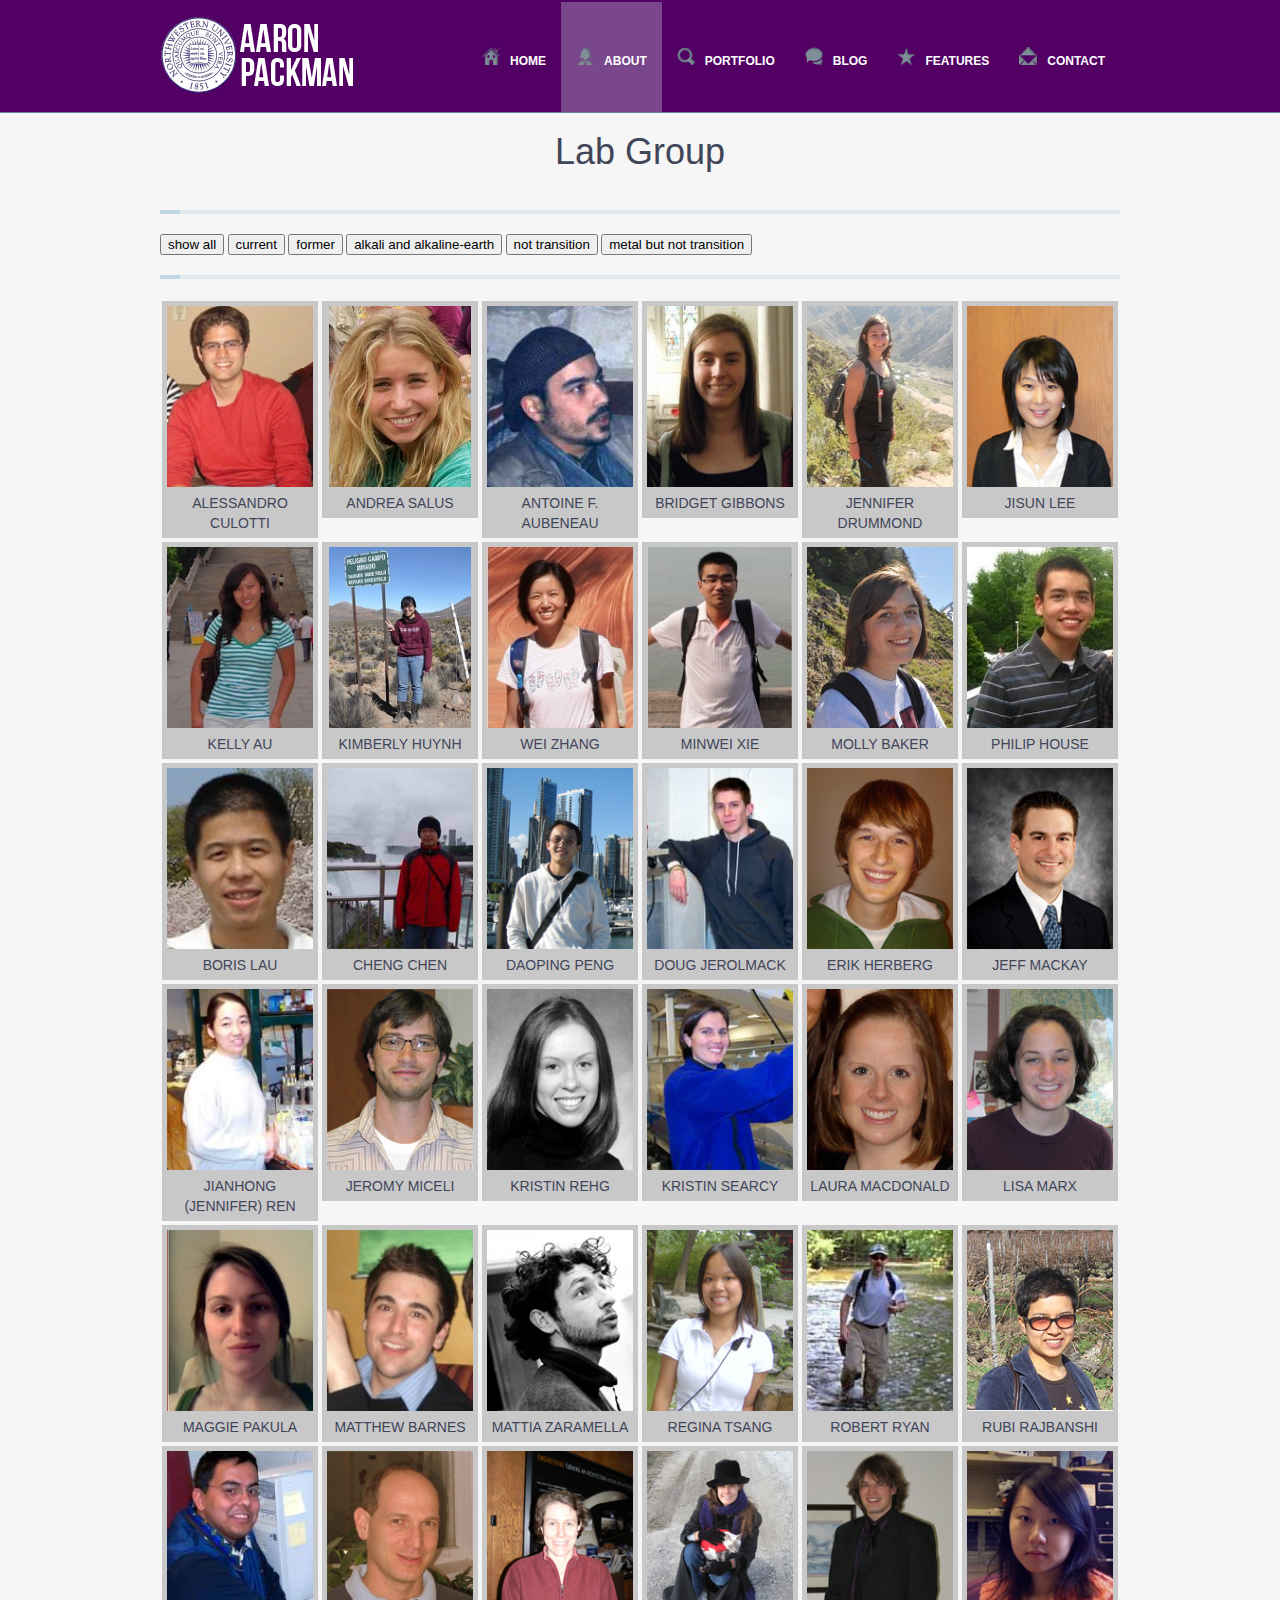
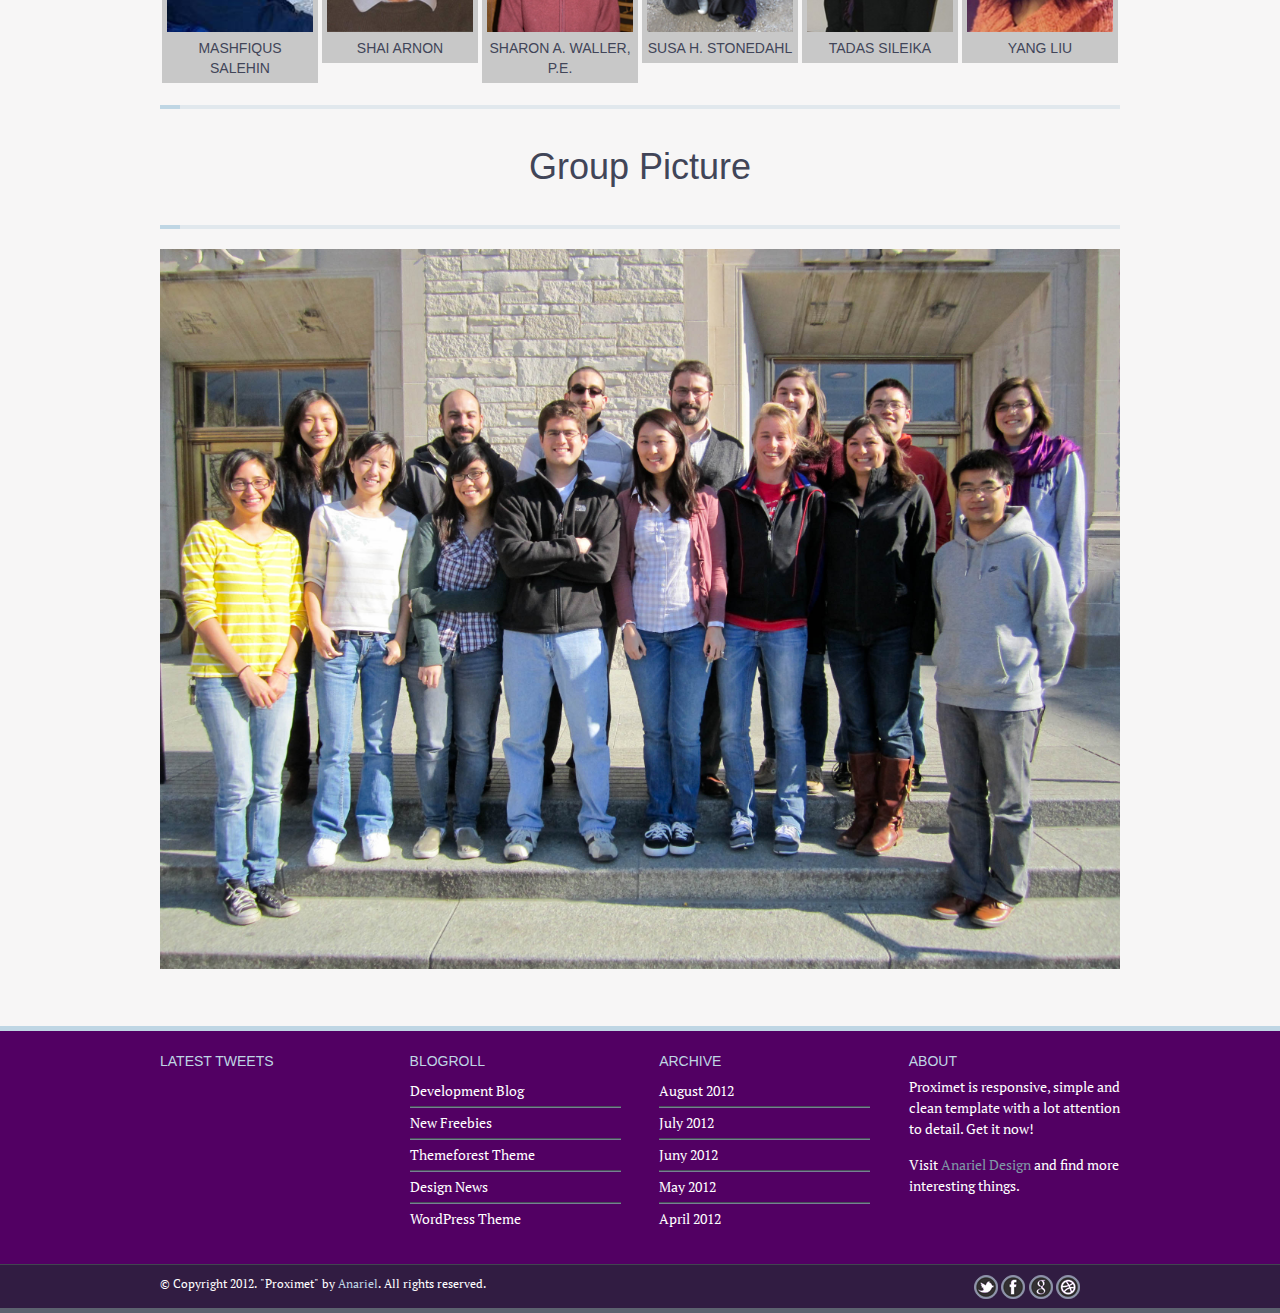
==== commit 46854fde: "group research and home" ====
--- a/about.html
+++ b/about.html
@@ -93,58 +93,71 @@
     </header>
   </div>
 </div>
+
 <!-- About Content Part - Box One ==================================================
 ================================================== -->
 <div class="blankSeparator"></div>
 <div class="container">
-  <div class="one_third">
-    <section class="aboutoneleft">
-      <h2>Our Phylosophy</h2>
-      <p>Sed ut perspiciatis unde omnis iste natus error sit voluptatem accusantium doloremque laudantium, totam rem aperiam, eaque ipsa quae ab illo inventore veritatis et quasi architecto beatae vitae dicta sunt explicabo.</p>
-      <img class="raster" src="images/raster.png" alt=""/>
-      <p class="quote">Etiam eget mi enim, non ultricies nisi voluptatem, illo inventore veritatis et quasi architecto beatae vitae dicta sunt explicabo nemo enim ipsam voluptatem.</p>
-    </section>
-  </div>
-  <!-- end one-third column ends here -->
-  <div class="one_third">
-    <section class="aboutonecenter">
-      <h2>Our Motivation</h2>
-      <p>Sed ut perspiciatis unde omnis iste natus error sit voluptatem accusantium doloremque laudantium, totam rem aperiam, eaque ipsa quae ab illo inventore veritatis et quasi architecto beatae vitae dicta sunt explicabo.</p>
-      <img class="raster" src="images/raster.png" alt=""/>
-      <p class="quote">Etiam eget mi enim, non ultricies nisi voluptatem, illo inventore veritatis et quasi architecto beatae vitae dicta sunt explicabo nemo enim ipsam voluptatem.</p>
-    </section>
-  </div>
-  <!-- end one-third column ends here -->
-  <div class="one_third lastcolumn">
-    <section class="aboutoneright">
-      <h2>Our Latest Work</h2>
-      <img src="images/about/1.jpg" alt=""/> </section>
+  <h1>Lab Group</h1>
+  <div class="sepContainer"></div>
+  <div id="filters" class="button-group">
+    <button data-filter-value="*">show all</button>
+    <button data-filter-value=".current">current</button>
+    <button data-filter-value=".former">former</button>
+    <button data-filter-value=".alkali, .alkaline-earth">alkali and alkaline-earth</button>
+    <button data-filter-value=":not(.transition)">not transition</button>
+    <button data-filter-value=".metal:not(.transition)">metal but not transition</button>
+  </div>
+  <div class="sepContainer"></div>
+  <div id="group_container">
+    <div class="item current"><img src="images/more/alessandro.jpg" alt="" /><h3>Alessandro Culotti</h3></div>
+    <div class="item current"><img src="images/more/andrea.jpg" alt="" /><h3>Andrea Salus</h3></div>
+    <div class="item current"><img src="images/more/antoine.jpg" alt="" /><h3>Antoine F. Aubeneau</h3></div>
+    <div class="item current"><img src="images/more/bridget.jpg" alt="" /><h3>Bridget Gibbons</h3></div>
+    <div class="item current"><img src="images/more/jen2.jpg" alt="" /><h3>Jennifer Drummond</h3></div>
+    <div class="item current"><img src="images/more/jisun.jpg" alt="" /><h3>Jisun Lee</h3></div>
+    <div class="item current"><img src="images/more/kelly.jpg" alt="" /><h3>Kelly Au</h3></div>
+    <div class="item current"><img src="images/more/kimberly.jpg" alt="" /><h3>Kimberly Huynh</h3></div>
+    <div class="item current"><img src="images/more/wei2.jpg" alt="" /><h3>Wei Zhang</h3></div>
+    <div class="item current"><img src="images/more/minwei.jpg" alt="" /><h3>Minwei Xie</h3></div>
+    <div class="item current"><img src="images/more/molly.jpg" alt="" /><h3>Molly Baker</h3></div>
+    <div class="item current"><img src="images/more/philip.jpg" alt="" /><h3>Philip House</h3></div>
+    <div class="item former"><img src="images/more/boris.jpg" alt="" /><h3>Boris Lau</h3></div>
+    <div class="item former"><img src="images/more/cheng.jpg" alt="" /><h3>Cheng Chen</h3></div>
+    <div class="item former"><img src="images/more/daoping.jpg" alt="" /><h3>Daoping Peng</h3></div>
+    <div class="item former"><img src="images/more/doug.jpg" alt="" /><h3>Doug Jerolmack</h3></div>
+    <div class="item former"><img src="images/more/eric.jpg" alt="" /><h3>Erik Herberg</h3></div>
+    <div class="item former"><img src="images/more/jeff.jpg" alt="" /><h3>Jeff MacKay</h3></div>
+    <div class="item former"><img src="images/more/jianhong.jpg" alt="" /><h3>Jianhong (Jennifer) Ren</h3></div>
+    <div class="item former"><img src="images/more/jeromy.jpg" alt="" /><h3>Jeromy Miceli</h3></div>
+    <div class="item former"><img src="images/more/kristin_r.jpg" alt="" /><h3>Kristin Rehg</h3></div>
+    <div class="item former"><img src="images/more/kristin.jpg" alt="" /><h3>Kristin Searcy</h3></div>
+    <div class="item former"><img src="images/more/laura.jpg" alt="" /><h3>Laura MacDonald</h3></div>
+    <div class="item former"><img src="images/more/lisa.jpg" alt="" /><h3>Lisa Marx</h3></div>
+    <div class="item former"><img src="images/more/maggie.jpg" alt="" /><h3>Maggie Pakula</h3></div>
+    <div class="item former"><img src="images/more/matthew.jpg" alt="" /><h3>Matthew Barnes</h3></div>
+    <div class="item former"><img src="images/more/mattia.jpg" alt="" /><h3>Mattia Zaramella</h3></div>
+    <div class="item former"><img src="images/more/regina.jpg" alt="" /><h3>Regina Tsang</h3></div>
+    <div class="item former"><img src="images/more/robert.jpg" alt="" /><h3>Robert Ryan</h3></div>
+    <div class="item former"><img src="images/more/rubi.jpg" alt="" /><h3>Rubi Rajbanshi</h3></div>
+    <div class="item former"><img src="images/more/salehin.jpg" alt="" /><h3>Mashfiqus Salehin</h3></div>
+    <div class="item former"><img src="images/more/shai.jpg" alt="" /><h3>Shai Arnon</h3></div>
+    <div class="item former"><img src="images/more/sharon.jpg" alt="" /><h3>Sharon A. Waller, P.E.</h3></div>
+    <div class="item former"><img src="images/more/susa.jpg" alt="" /><h3>Susa H. Stonedahl</h3></div>
+    <div class="item former"><img src="images/more/tadas.jpg" alt="" /><h3>Tadas Sileika</h3></div>
+    <div class="item former"><img src="images/more/yang.jpg" alt="" /><h3>Yang Liu</h3></div>
   </div>
   <!-- end one-third column ends here --> 
 </div>
 <!-- econtainer ends here --> 
 <!-- About Content Part - Box Two ==================================================
 ================================================== -->
+
 <div class="container">
-  <div class="sepContainer1"></div>
-  <!-- Toggle -->
-  <h2>Toggle</h2>
-  <div class="toggle-trigger">Toggle</div>
-  <div class="toggle-container">
-    <p>Pellentesque habitant morbi tristique senectus et netus et malesuada fames ac turpis egestas. Vestibulum tortor quam, feugiat vitae, ultricies eget, tempor sit amet, ante. Donec eu libero sit amet quam egestas semper. Aenean ultricies mi vitae est. Mauris placerat eleifend leo. Quisque sit amet est et sapien ullamcorper pharetra. Vestibulum erat wisi, condimentum sed, commodo vitae, ornare sit amet, wisi. Aenean fermentum, elit eget tincidunt condimentum, eros ipsum rutrum orci, sagittis tempus lacus enim ac dui. Donec non enim in turpis pulvinar facilisis. Ut felis. Praesent dapibus, neque id cursus faucibus, tortor neque egestas augue, eu vulputate magna eros eu erat. </p>
-  </div>
-  <div class="toggle-trigger">Toggle</div>
-  <div class="toggle-container">
-    <p>Pellentesque habitant morbi tristique senectus et netus et malesuada fames ac turpis egestas. Vestibulum tortor quam, feugiat vitae, ultricies eget, tempor sit amet, ante. Donec eu libero sit amet quam egestas semper. Aenean ultricies mi vitae est. Mauris placerat eleifend leo. Quisque sit amet est et sapien ullamcorper pharetra. Vestibulum erat wisi, condimentum sed, commodo vitae, ornare sit amet, wisi. Aenean fermentum, elit eget tincidunt condimentum, eros ipsum rutrum orci, sagittis tempus lacus enim ac dui. Donec non enim in turpis pulvinar facilisis. Ut felis. Praesent dapibus, neque id cursus faucibus, tortor neque egestas augue, eu vulputate magna eros eu erat. </p>
-  </div>
-  <div class="toggle-trigger">Toggle</div>
-  <div class="toggle-container">
-    <p>Pellentesque habitant morbi tristique senectus et netus et malesuada fames ac turpis egestas. Vestibulum tortor quam, feugiat vitae, ultricies eget, tempor sit amet, ante. Donec eu libero sit amet quam egestas semper. Aenean ultricies mi vitae est. Mauris placerat eleifend leo. Quisque sit amet est et sapien ullamcorper pharetra. Vestibulum erat wisi, condimentum sed, commodo vitae, ornare sit amet, wisi. Aenean fermentum, elit eget tincidunt condimentum, eros ipsum rutrum orci, sagittis tempus lacus enim ac dui. Donec non enim in turpis pulvinar facilisis. Ut felis. Praesent dapibus, neque id cursus faucibus, tortor neque egestas augue, eu vulputate magna eros eu erat. </p>
-  </div>
-  <div class="toggle-trigger">Toggle</div>
-  <div class="toggle-container">
-    <p>Pellentesque habitant morbi tristique senectus et netus et malesuada fames ac turpis egestas. Vestibulum tortor quam, feugiat vitae, ultricies eget, tempor sit amet, ante. Donec eu libero sit amet quam egestas semper. Aenean ultricies mi vitae est. Mauris placerat eleifend leo. Quisque sit amet est et sapien ullamcorper pharetra. Vestibulum erat wisi, condimentum sed, commodo vitae, ornare sit amet, wisi. Aenean fermentum, elit eget tincidunt condimentum, eros ipsum rutrum orci, sagittis tempus lacus enim ac dui. Donec non enim in turpis pulvinar facilisis. Ut felis. Praesent dapibus, neque id cursus faucibus, tortor neque egestas augue, eu vulputate magna eros eu erat. </p>
-  </div>
+  <div class="sepContainer"></div><br><br>
+  <h1>Group Picture</h1>
+  <div class="sepContainer"></div>
+  <img src="images/more/groupphoto2011.jpg" alt="" />
   <!-- ENDS Toggle --> 
 </div>
 <div class="blankSeparator1"></div>
@@ -228,5 +241,7 @@
 <!-- Flexslider --> 
 <script src="js/jquery.flexslider-min.js" type="text/javascript"></script> 
 <script type="text/javascript" src="js/modernizr.custom.29473.js"></script>
+<script src="js/isotope.pkgd.min.js"></script>
+<script src="js/group.js"></script>
 </body>
 </html>--- a/css/screen.css
+++ b/css/screen.css
@@ -1,4 +1,43 @@
 /****************************** MAIN STYLES - backgorund,deviders ******************************/
+
+/* custom stuff */
+h1 {
+	text-align: center;
+	font-size: 36px;
+	padding-bottom: 20px;
+	margin-top: -20px;
+	line-height: 1em;
+}
+
+.cv {
+	box-shadow: 0px 0px 30px 2px #000;
+	padding: 30px;
+}
+body {
+	color: #000;
+}
+/* isotop */
+
+.item {
+	width: 146px;
+	text-align: center;
+	height: auto;
+	background-color: rgb(200,200,200);
+	padding: 5px 5px 0 5px;
+	margin: 2px;
+	-webkit-transition: opacity .6s linear;
+	transition: opacity .6s linear;
+	opacity: 1;
+}
+.item img{
+	height: 181px;
+}
+.item:hover {
+	-webkit-transition: opacity .6s linear;
+	transition: opacity .6s linear;
+	opacity: .7;
+}
+
 
 /* Main Container */
 img, embed, object, video {
@@ -156,7 +195,7 @@
 	text-decoration:none;
 	text-transform:uppercase;
 	font-weight:600;
-	color: #414558;
+	color: #FFF;
 }
 li a#visited {
 	background: rgba(215, 234, 238, 0.3);
@@ -293,10 +332,9 @@
 /* IE rgba() hack */
 .flex-caption {
 	zoom: 1;
-	width: 20%;
 	padding: 2%;
 	margin: 0;
-	position: absolute;
+	
 	left: 0;
 	bottom: 0;
 	background:#bfd6e4;
@@ -304,6 +342,9 @@
 	font-size: 12px;
 	line-height: 15px;
 }
+.flex-captionhome {
+	top:50%;
+}
 /* Direction Nav */
 .flex-direction-nav {
 	height: 0;
@@ -315,7 +356,7 @@
 	display: block;
 	background:  url(../images/flexslider/bg_direction_nav.png) no-repeat;
 	position: absolute;
-	top: 50%;
+	top: 5%;
 	cursor: pointer;
 	text-indent: -999em;
 }
@@ -458,7 +499,7 @@
 }
 /****************************** HOME - Content Part - Footer ******************************/
 #footer {
-	background:#626879;
+	background:#520063;
 	padding:20px 0px;
 	border-top:5px solid #bfd6e4;
 }
@@ -519,7 +560,7 @@
 }
 /****************************** HOME - Content Part - Copyright ******************************/
 #copyright {
-	background:#727888;
+	background:#311C42;
 	border-top:1px solid #414550;
 	border-bottom:5px solid #5c616f;
 }
@@ -1187,7 +1228,10 @@
 .one_sixth {
 	width: 15%;
 }
-.one_half, .one_third, .two_third, .one_fourth, .one_fifth {
+.three_fourth {
+	width: 74%;
+}
+.one_half, .one_third, .two_third, .one_fourth, .one_fifth, .three_fourth {
 	margin-right: 4%;
 	margin-bottom: 10px;
 	float: left;
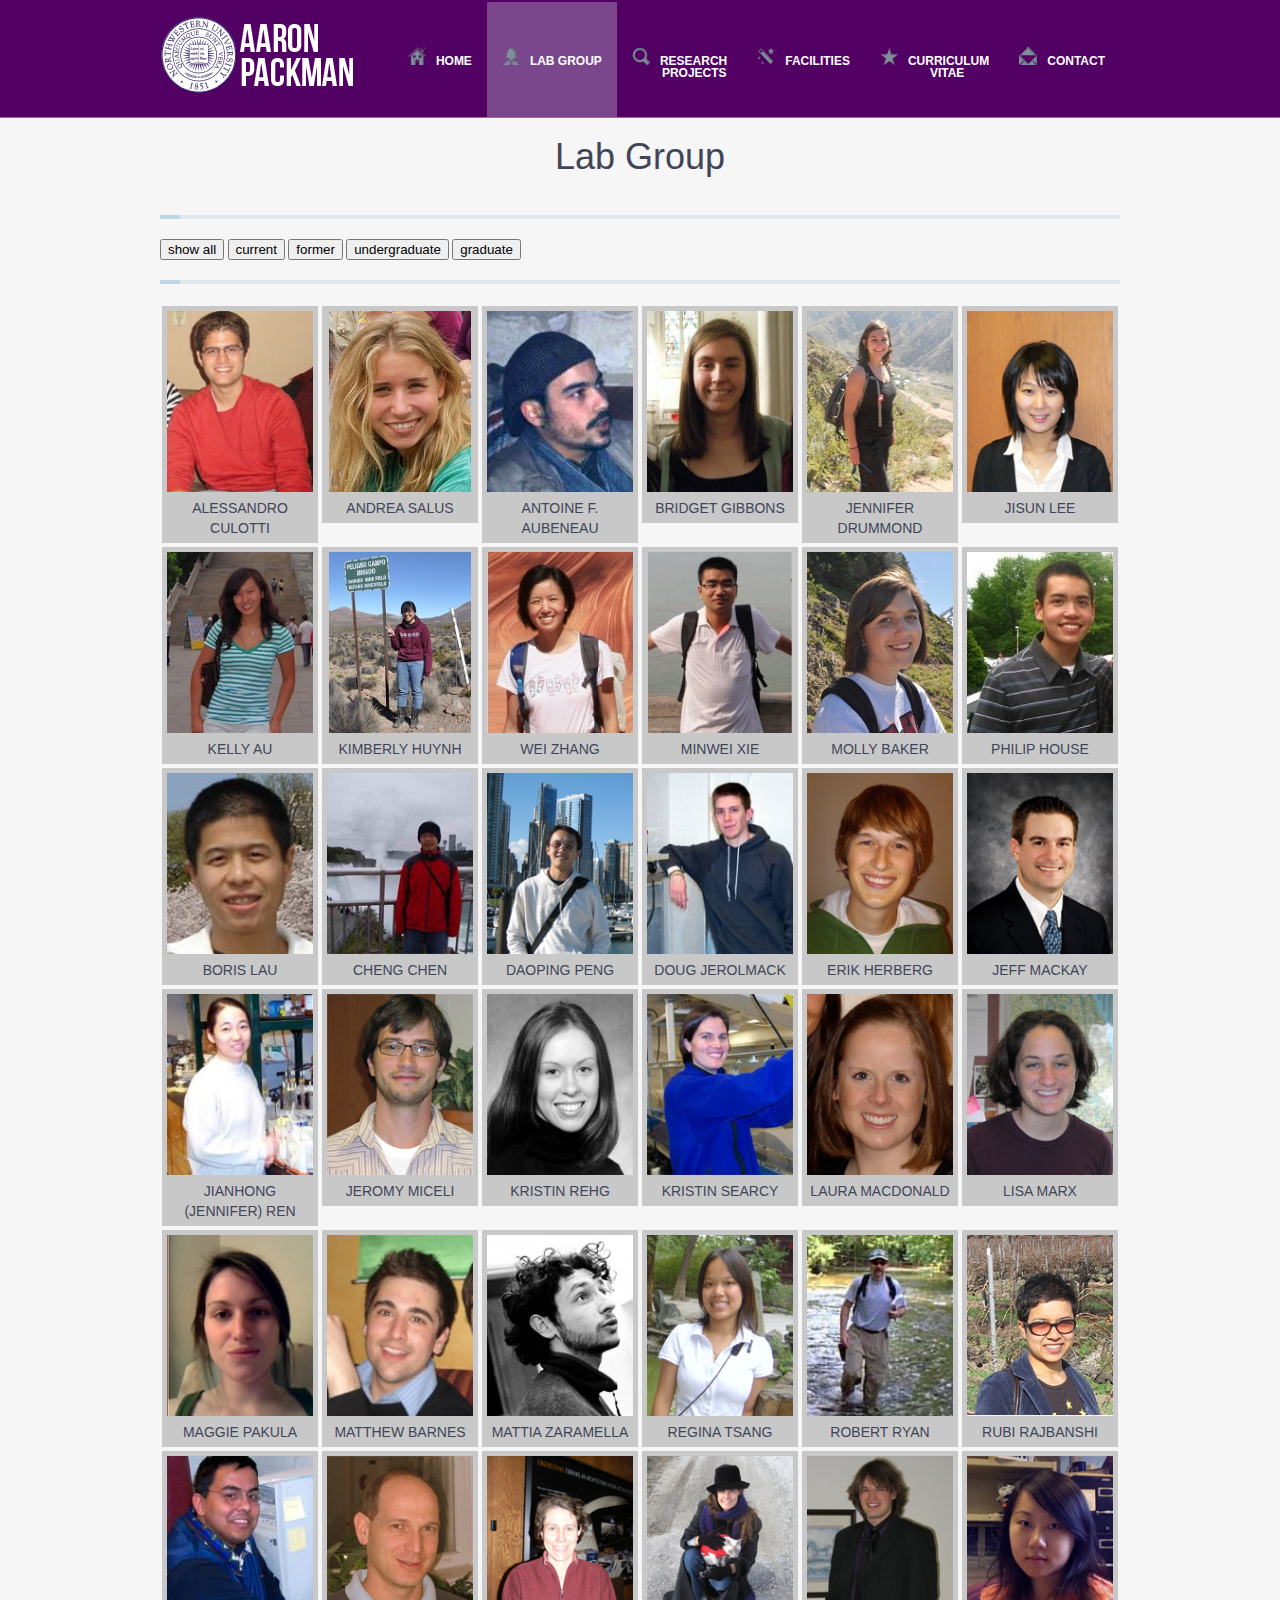
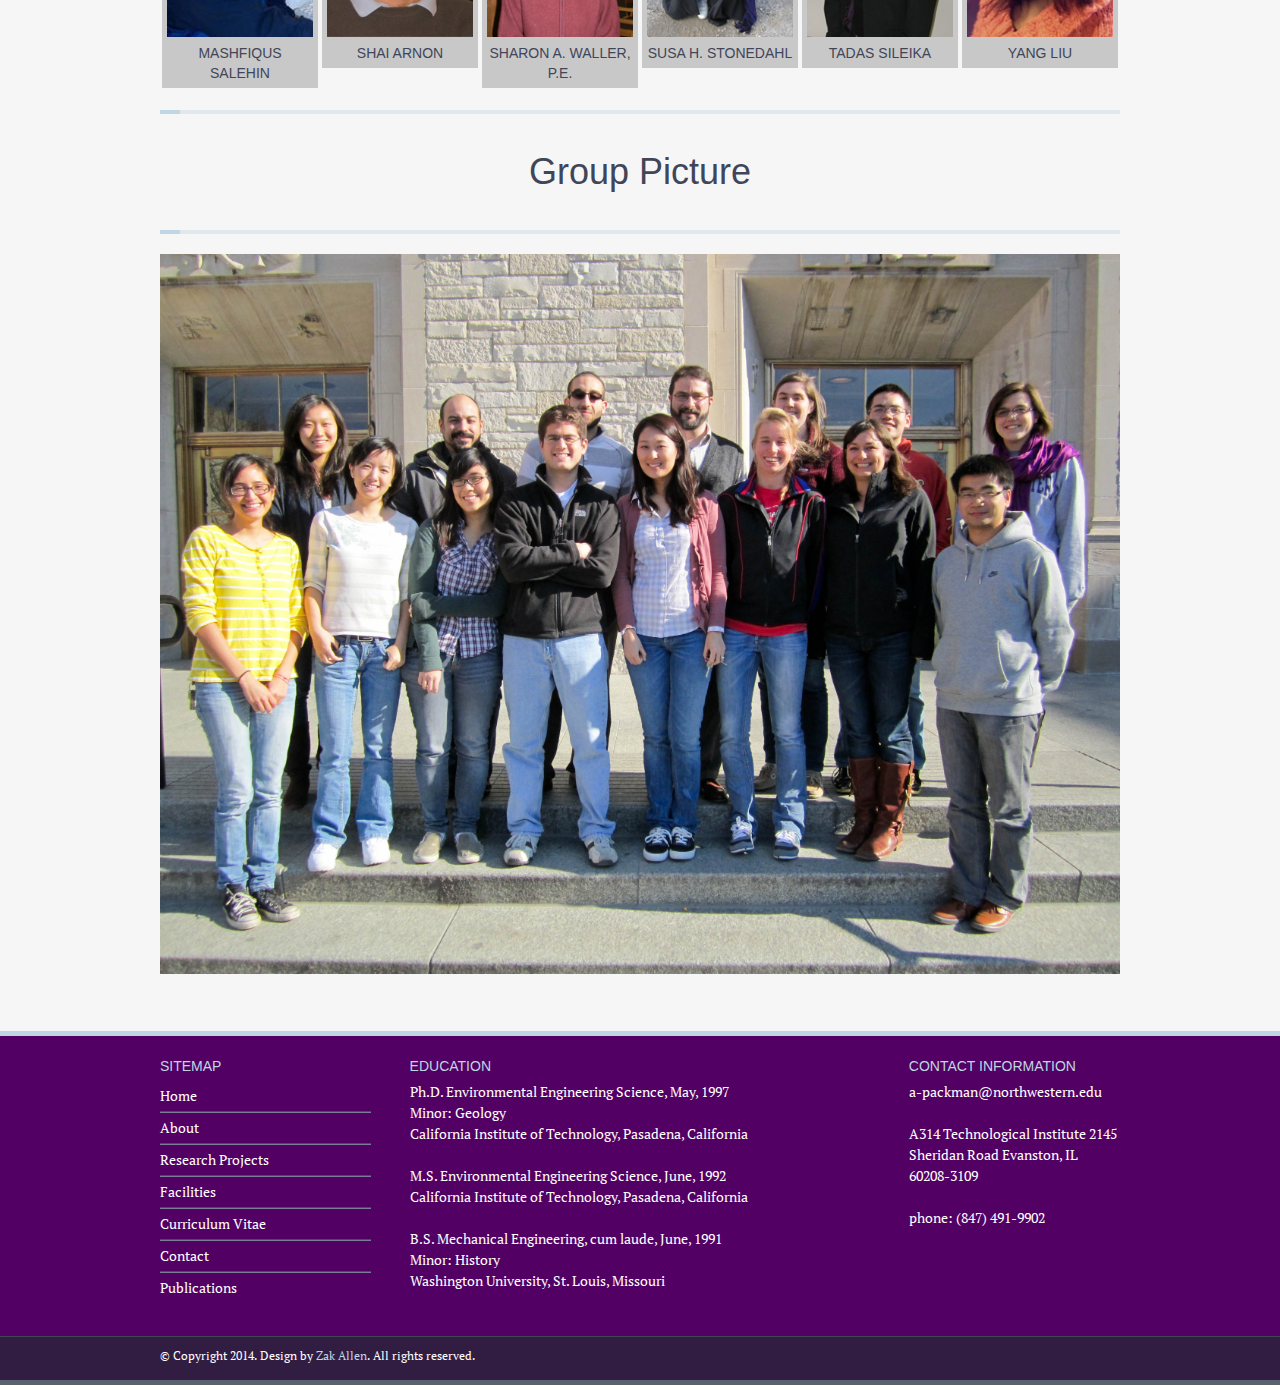
==== commit 32e6b22e: "done" ====
--- a/about.html
+++ b/about.html
@@ -11,7 +11,7 @@
 ================================================== -->
 
 <meta charset="utf-8">
-<title>Proximet Responsive Site Template</title>
+<title>Aaron Packman's Webpage - Lab Group</title>
 <meta name="description" content="Place to put your description text">
 <meta name="author" content="">
 <!--[if lt IE 9]>
@@ -31,13 +31,6 @@
 <link rel="stylesheet" href="css/screen.css">
 <link rel="stylesheet" href="css/prettyPhoto.css" type="text/css" media="screen" />
 
-<!-- Favicons ==================================================
-================================================== -->
-
-<link rel="shortcut icon" href="images/favicon.png">
-<link rel="apple-touch-icon" href="images/apple-touch-icon.png">
-<link rel="apple-touch-icon" sizes="72x72" href="images/apple-touch-icon-72x72.png">
-<link rel="apple-touch-icon" sizes="114x114" href="images/apple-touch-icon-114x114.png">
 
 <!-- Google Fonts ==================================================
 ================================================== -->
@@ -58,18 +51,12 @@
         <div id="mainmenu">
           <ul class="sf-menu">
             <li><a href="index.html"><span class="home"><img src="images/home.png" alt="" /></span>Home</a></li>
-            <li><a href="about.html" id="visited"><span class="home"><img src="images/about.png" alt="" /></span>About</a></li>
-            <li><a href="portfolio.html"><span class="home"><img src="images/portfolio.png" alt="" /></span>Portfolio</a>
-              <ul>
-                <li><a href="gallery.html">Portfolio Gallery</a></li>
-              </ul>
+            <li><a href="about.html" id="visited"><span class="home"><img src="images/about.png" alt="" /></span>Lab Group</a></li>
+            <li><a href="portfolio.html"><span class="home"><img src="images/portfolio.png" alt="" /></span>Research<br/><span style="display:inline-block; width: 30px;"></span>Projects</a>
             </li>
-            <li><a href="blog.html"><span class="home"><img src="images/blog.png" alt="" /></span>Blog</a>
-              <ul>
-                <li><a href="singleblog.html">Single Post</a></li>
-              </ul>
+            <li><a href="facilities.html"><span class="home"><img src="images/freebies.png" alt="" /></span>Facilities</a>
             </li>
-            <li><a href="features.html"><span class="home"><img src="images/features.png" alt="" /></span>features</a></li>
+            <li><a href="cv.html"><span class="home"><img src="images/features.png" alt="" /></span>Curriculum<br><span style="display:inline-block; width: 50px;"></span>Vitae</a></li>
             <li><a href="contact.html"><span class="home"><img src="images/contact.png" alt="" /></span>Contact</a></li>
           </ul>
         </div>
@@ -80,12 +67,10 @@
           <select>
             <option value="">Navigation</option>
             <option value="index.html">Home</option>
-            <option value="about.html">About</option>
-            <option value="portfolio.html">Portfolio</option>
-            <option value="gallery.html">Portfolio Gallery</option>
-            <option value="blog.html">Blog</option>
-            <option value="singleblog.html">Single Post</option>
-            <option value="features.html">Features</option>
+            <option value="about.html">Lab Group</option>
+            <option value="portfolio.html">Research Projects</option>
+            <option value="facilities.html">Facilities</option>
+            <option value="cv.html">Cirriculum Vitae</option>
             <option value="contact.html">Contact</option>
           </select>
         </form>
@@ -104,48 +89,47 @@
     <button data-filter-value="*">show all</button>
     <button data-filter-value=".current">current</button>
     <button data-filter-value=".former">former</button>
-    <button data-filter-value=".alkali, .alkaline-earth">alkali and alkaline-earth</button>
-    <button data-filter-value=":not(.transition)">not transition</button>
-    <button data-filter-value=".metal:not(.transition)">metal but not transition</button>
+    <button data-filter-value=".undergraduate">undergraduate</button>
+    <button data-filter-value=":not(.undergraduate)">graduate</button>
   </div>
   <div class="sepContainer"></div>
   <div id="group_container">
-    <div class="item current"><img src="images/more/alessandro.jpg" alt="" /><h3>Alessandro Culotti</h3></div>
-    <div class="item current"><img src="images/more/andrea.jpg" alt="" /><h3>Andrea Salus</h3></div>
-    <div class="item current"><img src="images/more/antoine.jpg" alt="" /><h3>Antoine F. Aubeneau</h3></div>
-    <div class="item current"><img src="images/more/bridget.jpg" alt="" /><h3>Bridget Gibbons</h3></div>
-    <div class="item current"><img src="images/more/jen2.jpg" alt="" /><h3>Jennifer Drummond</h3></div>
-    <div class="item current"><img src="images/more/jisun.jpg" alt="" /><h3>Jisun Lee</h3></div>
-    <div class="item current"><img src="images/more/kelly.jpg" alt="" /><h3>Kelly Au</h3></div>
-    <div class="item current"><img src="images/more/kimberly.jpg" alt="" /><h3>Kimberly Huynh</h3></div>
-    <div class="item current"><img src="images/more/wei2.jpg" alt="" /><h3>Wei Zhang</h3></div>
-    <div class="item current"><img src="images/more/minwei.jpg" alt="" /><h3>Minwei Xie</h3></div>
-    <div class="item current"><img src="images/more/molly.jpg" alt="" /><h3>Molly Baker</h3></div>
-    <div class="item current"><img src="images/more/philip.jpg" alt="" /><h3>Philip House</h3></div>
-    <div class="item former"><img src="images/more/boris.jpg" alt="" /><h3>Boris Lau</h3></div>
-    <div class="item former"><img src="images/more/cheng.jpg" alt="" /><h3>Cheng Chen</h3></div>
-    <div class="item former"><img src="images/more/daoping.jpg" alt="" /><h3>Daoping Peng</h3></div>
-    <div class="item former"><img src="images/more/doug.jpg" alt="" /><h3>Doug Jerolmack</h3></div>
-    <div class="item former"><img src="images/more/eric.jpg" alt="" /><h3>Erik Herberg</h3></div>
-    <div class="item former"><img src="images/more/jeff.jpg" alt="" /><h3>Jeff MacKay</h3></div>
-    <div class="item former"><img src="images/more/jianhong.jpg" alt="" /><h3>Jianhong (Jennifer) Ren</h3></div>
-    <div class="item former"><img src="images/more/jeromy.jpg" alt="" /><h3>Jeromy Miceli</h3></div>
-    <div class="item former"><img src="images/more/kristin_r.jpg" alt="" /><h3>Kristin Rehg</h3></div>
-    <div class="item former"><img src="images/more/kristin.jpg" alt="" /><h3>Kristin Searcy</h3></div>
-    <div class="item former"><img src="images/more/laura.jpg" alt="" /><h3>Laura MacDonald</h3></div>
-    <div class="item former"><img src="images/more/lisa.jpg" alt="" /><h3>Lisa Marx</h3></div>
-    <div class="item former"><img src="images/more/maggie.jpg" alt="" /><h3>Maggie Pakula</h3></div>
-    <div class="item former"><img src="images/more/matthew.jpg" alt="" /><h3>Matthew Barnes</h3></div>
-    <div class="item former"><img src="images/more/mattia.jpg" alt="" /><h3>Mattia Zaramella</h3></div>
-    <div class="item former"><img src="images/more/regina.jpg" alt="" /><h3>Regina Tsang</h3></div>
-    <div class="item former"><img src="images/more/robert.jpg" alt="" /><h3>Robert Ryan</h3></div>
-    <div class="item former"><img src="images/more/rubi.jpg" alt="" /><h3>Rubi Rajbanshi</h3></div>
-    <div class="item former"><img src="images/more/salehin.jpg" alt="" /><h3>Mashfiqus Salehin</h3></div>
-    <div class="item former"><img src="images/more/shai.jpg" alt="" /><h3>Shai Arnon</h3></div>
-    <div class="item former"><img src="images/more/sharon.jpg" alt="" /><h3>Sharon A. Waller, P.E.</h3></div>
-    <div class="item former"><img src="images/more/susa.jpg" alt="" /><h3>Susa H. Stonedahl</h3></div>
-    <div class="item former"><img src="images/more/tadas.jpg" alt="" /><h3>Tadas Sileika</h3></div>
-    <div class="item former"><img src="images/more/yang.jpg" alt="" /><h3>Yang Liu</h3></div>
+    <a href="students/alessandro.html"><div class="item current"><img src="images/more/alessandro.jpg" alt="" /><h3>Alessandro Culotti</h3></div></a>
+    <a href="students/"><div class="item current undergraduate"><img src="images/more/andrea.jpg" alt="" /><h3>Andrea Salus</h3></div></a>
+    <a href="students/"><div class="item current"><img src="images/more/antoine.jpg" alt="" /><h3>Antoine F. Aubeneau</h3></div></a>
+    <a href="students/"><div class="item current undergraduate"><img src="images/more/bridget.jpg" alt="" /><h3>Bridget Gibbons</h3></div></a>
+    <a href="students/"><div class="item current"><img src="images/more/jen2.jpg" alt="" /><h3>Jennifer Drummond</h3></div></a>
+    <a href="students/"><div class="item current"><img src="images/more/jisun.jpg" alt="" /><h3>Jisun Lee</h3></div></a>
+    <a href="students/"><div class="item current undergraduate"><img src="images/more/kelly.jpg" alt="" /><h3>Kelly Au</h3></div></a>
+    <a href="students/"><div class="item current undergraduate"><img src="images/more/kimberly.jpg" alt="" /><h3>Kimberly Huynh</h3></div></a>
+    <a href="students/"><div class="item current"><img src="images/more/wei2.jpg" alt="" /><h3>Wei Zhang</h3></div></a>
+    <a href="students/"><div class="item current"><img src="images/more/minwei.jpg" alt="" /><h3>Minwei Xie</h3></div></a>
+    <a href="students/"><div class="item current undergraduate"><img src="images/more/molly.jpg" alt="" /><h3>Molly Baker</h3></div></a>
+    <a href="students/"><div class="item current undergraduate"><img src="images/more/philip.jpg" alt="" /><h3>Philip House</h3></div></a>
+    <a href="students/"><div class="item former"><img src="images/more/boris.jpg" alt="" /><h3>Boris Lau</h3></div></a>
+    <a href="students/"><div class="item former"><img src="images/more/cheng.jpg" alt="" /><h3>Cheng Chen</h3></div></a>
+    <a href="students/"><div class="item former"><img src="images/more/daoping.jpg" alt="" /><h3>Daoping Peng</h3></div></a>
+    <a href="students/"><div class="item former"><img src="images/more/doug.jpg" alt="" /><h3>Doug Jerolmack</h3></div></a>
+    <a href="students/"><div class="item former"><img src="images/more/eric.jpg" alt="" /><h3>Erik Herberg</h3></div></a>
+    <a href="students/"><div class="item former"><img src="images/more/jeff.jpg" alt="" /><h3>Jeff MacKay</h3></div></a>
+    <a href="students/"><div class="item former"><img src="images/more/jianhong.jpg" alt="" /><h3>Jianhong (Jennifer) Ren</h3></div></a>
+    <a href="students/"><div class="item former"><img src="images/more/jeromy.jpg" alt="" /><h3>Jeromy Miceli</h3></div></a>
+    <a href="students/"><div class="item former"><img src="images/more/kristin_r.jpg" alt="" /><h3>Kristin Rehg</h3></div></a>
+    <a href="students/"><div class="item former"><img src="images/more/kristin.jpg" alt="" /><h3>Kristin Searcy</h3></div></a>
+    <a href="students/"><div class="item former"><img src="images/more/laura.jpg" alt="" /><h3>Laura MacDonald</h3></div></a>
+    <a href="students/"><div class="item former"><img src="images/more/lisa.jpg" alt="" /><h3>Lisa Marx</h3></div></a>
+    <a href="students/"><div class="item former"><img src="images/more/maggie.jpg" alt="" /><h3>Maggie Pakula</h3></div></a>
+    <a href="students/"><div class="item former"><img src="images/more/matthew.jpg" alt="" /><h3>Matthew Barnes</h3></div></a>
+    <a href="students/"><div class="item former"><img src="images/more/mattia.jpg" alt="" /><h3>Mattia Zaramella</h3></div></a>
+    <a href="students/"><div class="item former"><img src="images/more/regina.jpg" alt="" /><h3>Regina Tsang</h3></div></a>
+    <a href="students/"><div class="item former"><img src="images/more/robert.jpg" alt="" /><h3>Robert Ryan</h3></div></a>
+    <a href="students/"><div class="item former"><img src="images/more/rubi.jpg" alt="" /><h3>Rubi Rajbanshi</h3></div></a>
+    <a href="students/"><div class="item former"><img src="images/more/salehin.jpg" alt="" /><h3>Mashfiqus Salehin</h3></div></a>
+    <a href="students/"><div class="item former"><img src="images/more/shai.jpg" alt="" /><h3>Shai Arnon</h3></div></a>
+    <a href="students/"><div class="item former"><img src="images/more/sharon.jpg" alt="" /><h3>Sharon A. Waller, P.E.</h3></div></a>
+    <a href="students/"><div class="item former"><img src="images/more/susa.jpg" alt="" /><h3>Susa H. Stonedahl</h3></div></a>
+    <a href="students/"><div class="item former"><img src="images/more/tadas.jpg" alt="" /><h3>Tadas Sileika</h3></div></a>
+    <a href="students/"><div class="item former"><img src="images/more/yang.jpg" alt="" /><h3>Yang Liu</h3></div></a>
   </div>
   <!-- end one-third column ends here --> 
 </div>
@@ -167,33 +151,38 @@
 <div id="footer">
   <div class="container footer">
     <div class="one_fourth">
-      <h3>Latest Tweets</h3>
-      <div id="tweets"></div>
-    </div>
-    <div class="one_fourth">
-      <h3>Blogroll</h3>
+      <h3>Sitemap</h3>
       <ul>
-        <li class="lines"><a href="#" title="">Development Blog</a></li>
-        <li class="lines"><a href="#" class="">New Freebies</a></li>
-        <li class="lines"><a href="#" class="">Themeforest Theme</a></li>
-        <li class="lines"><a href="#" class=""> Design News</a></li>
-        <li class="lines"><a href="#" class="">WordPress Theme</a></li>
+        <li class="lines"><a href="index.html" title="">Home</a></li>
+        <li class="lines"><a href="about.html" class="">About</a></li>
+        <li class="lines"><a href="portfolio.html" class="">Research Projects</a></li>
+        <li class="lines"><a href="facilities.html" class="">Facilities</a></li>
+        <li class="lines"><a href="cv.html" class="">Curriculum Vitae</a></li>
+        <li class="lines"><a href="contact.html" class="">Contact</a></li>
+        <li class="lines"><a href="publications.html" class="">Publications</a></li>
       </ul>
     </div>
-    <div class="one_fourth">
-      <h3>Archive</h3>
-      <ul>
-        <li class="lines"><a href="#" class=""> August 2012</a></li>
-        <li class="lines"><a href="#" class="">July 2012</a></li>
-        <li class="lines"><a href="#" class="">Juny 2012</a></li>
-        <li class="lines"><a href="#" class=""> May 2012</a></li>
-        <li class="lines"><a href="#" class="">April 2012</a></li>
-      </ul>
+    <div class="one_half">
+      <h3>Education</h3>
+
+      <p>Ph.D. Environmental Engineering Science, May, 1997<br>
+      Minor: Geology<br>
+      California Institute of Technology, Pasadena, California<br><br>
+
+      M.S. Environmental Engineering Science, June, 1992<br>
+      California Institute of Technology, Pasadena, California<br><br>
+
+      B.S. Mechanical Engineering, cum laude, June, 1991<br>
+      Minor: History<br>
+      Washington University, St. Louis, Missouri</p>
     </div>
     <div class="one_fourth lastcolumn">
-      <h3>About</h3>
-      <p>Proximet is responsive, simple and clean template with a lot attention to detail. Get it now!</p>
-      <p>Visit <a href="http://anarieldesign.com/" >Anariel Design</a> and find more interesting things.</p>
+      <h3>Contact Information</h3>
+      <p>a-packman@northwestern.edu<br><br>
+      A314 Technological Institute
+      2145 Sheridan Road
+      Evanston, IL 60208-3109<br><br>
+      phone: (847) 491-9902</p>
     </div>
   </div>
   <!-- container ends here --> 
@@ -204,9 +193,9 @@
 <div id="copyright">
   <div class="container">
     <div class="eleven columns alpha">
-      <p class="copyright">&copy; Copyright 2012. &quot;Proximet&quot; by <a href="http://www.anarieldesign.com/">Anariel</a>. All rights reserved.</p>
-    </div>
-    <div class="five columns omega">
+      <p class="copyright">&copy; Copyright 2014. Design by <a href="http://www.zak-allen.com/">Zak Allen</a>. All rights reserved.</p>
+    </div>
+    <!--div class="five columns omega">
       <section class="socials">
         <ul class="socials fr">
           <li><a href="#"><img src="images/socials/twitter.png" class="poshytip" title="Twitter"  alt="" /></a></li>
@@ -215,7 +204,7 @@
           <li><a href="#"><img src="images/socials/dribbble.png" class="poshytip" title="Dribbble" alt="" /></a></li>
         </ul>
       </section>
-    </div>
+    </div-->
   </div>
   <!-- container ends here --> 
 </div>
--- a/css/screen.css
+++ b/css/screen.css
@@ -6,6 +6,13 @@
 	font-size: 36px;
 	padding-bottom: 20px;
 	margin-top: -20px;
+	line-height: 1em;
+}
+h5 {
+	text-align: center;
+	font-size: 30px;
+	padding-bottom: 10px;
+	margin-top: 5px;
 	line-height: 1em;
 }
 
@@ -191,11 +198,12 @@
 .sf-menu li a {
 	font-family: Arial, Helvetica, sans-serif;
 	font-size: 12px;
-	padding:45px 15px 45px 15px;
+	padding:45px 15px 0px 15px;
 	text-decoration:none;
 	text-transform:uppercase;
 	font-weight:600;
 	color: #FFF;
+	height: 70px;
 }
 li a#visited {
 	background: rgba(215, 234, 238, 0.3);
@@ -473,6 +481,7 @@
 	padding:20px 20px 15px 20px;
 }
 .boxthree img {
+	height: 180px;
 	opacity: 1;
 	filter: alpha(opacity=100);
 	-webkit-transition: opacity 0.5s linear;
@@ -1073,7 +1082,7 @@
 	color:#8295a0;
 }
 .resume img {
-	margin-bottom:-30px;
+	margin-bottom:0px;
 }
 /******************************* CONTACT FORM -  for blog and contact page  *******************************/
 #contactForm h2 {
@@ -1123,7 +1132,7 @@
 form#contact_form textarea {
 	border: 1px solid #e1e5e9;
 	background-color: white;
-	width: 500px;
+	width: 300px;
 	margin-bottom:20px;
 }
 form#contact_form label {
